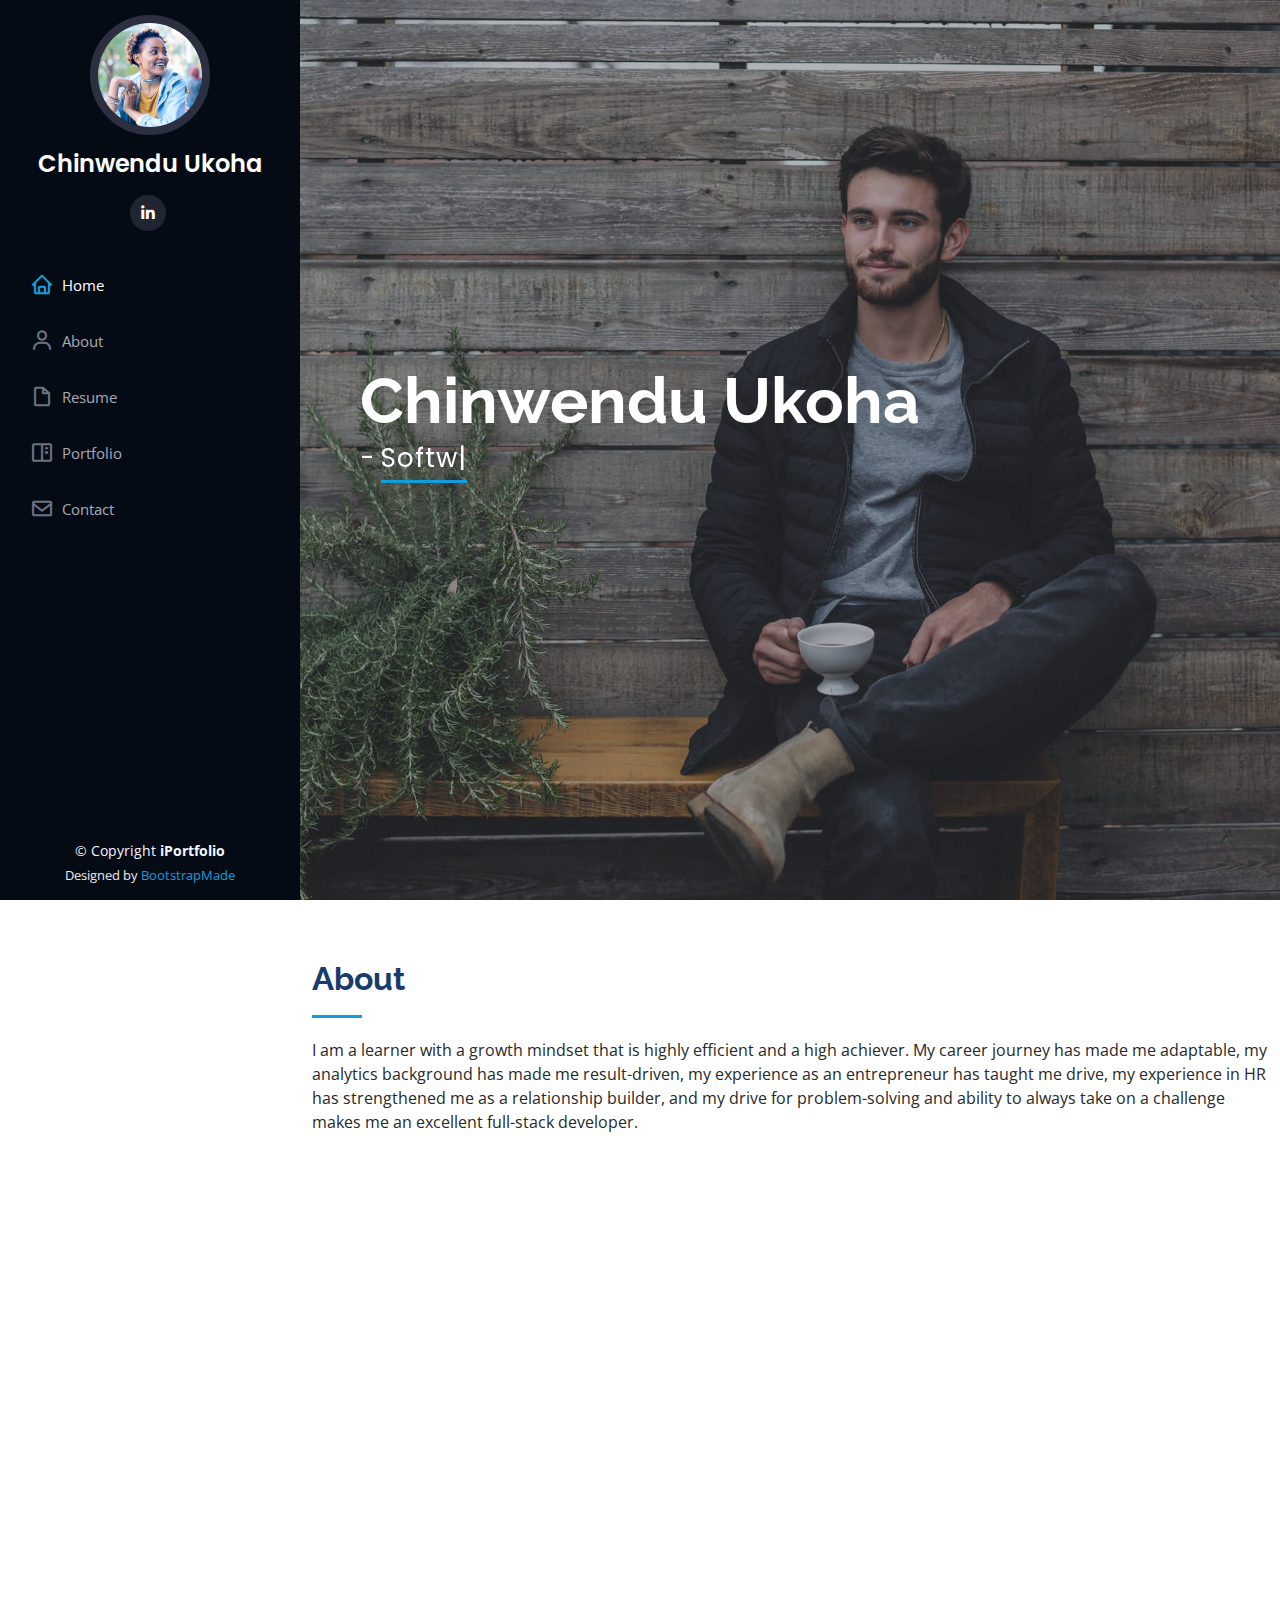
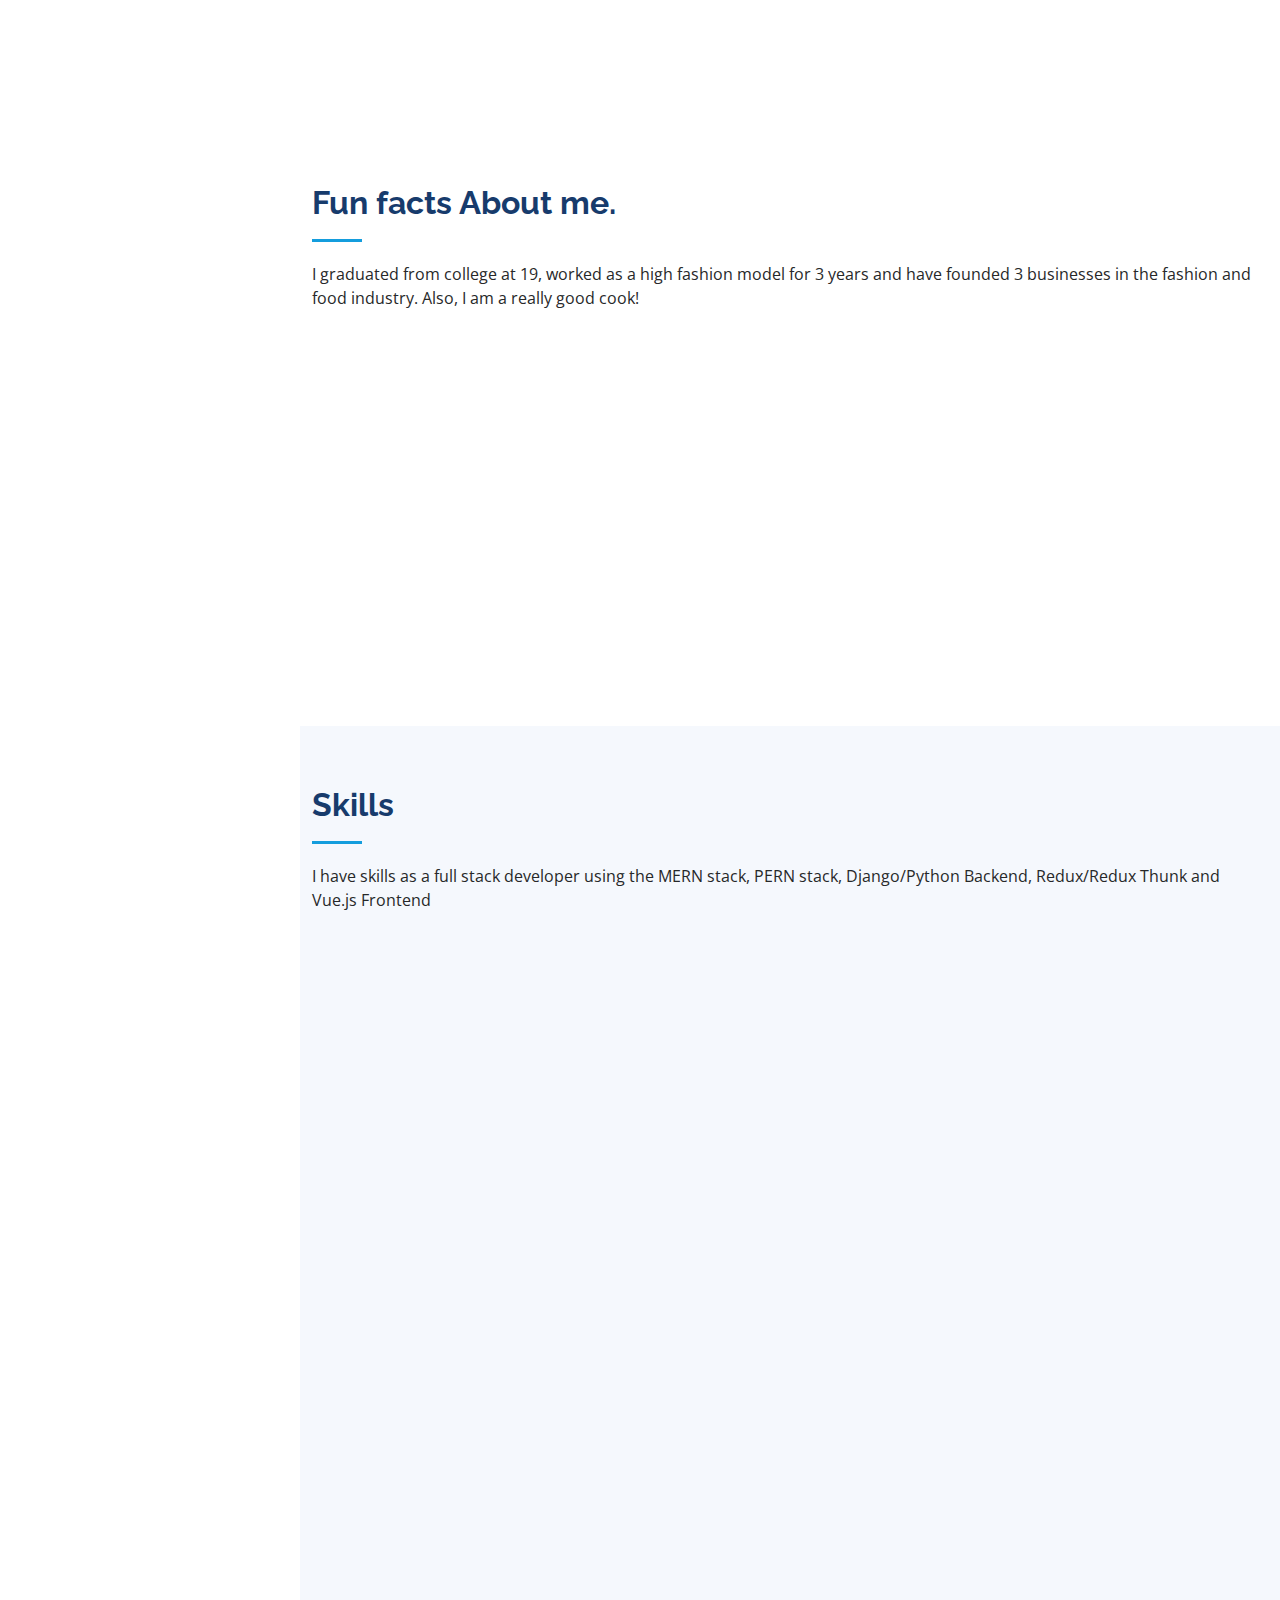
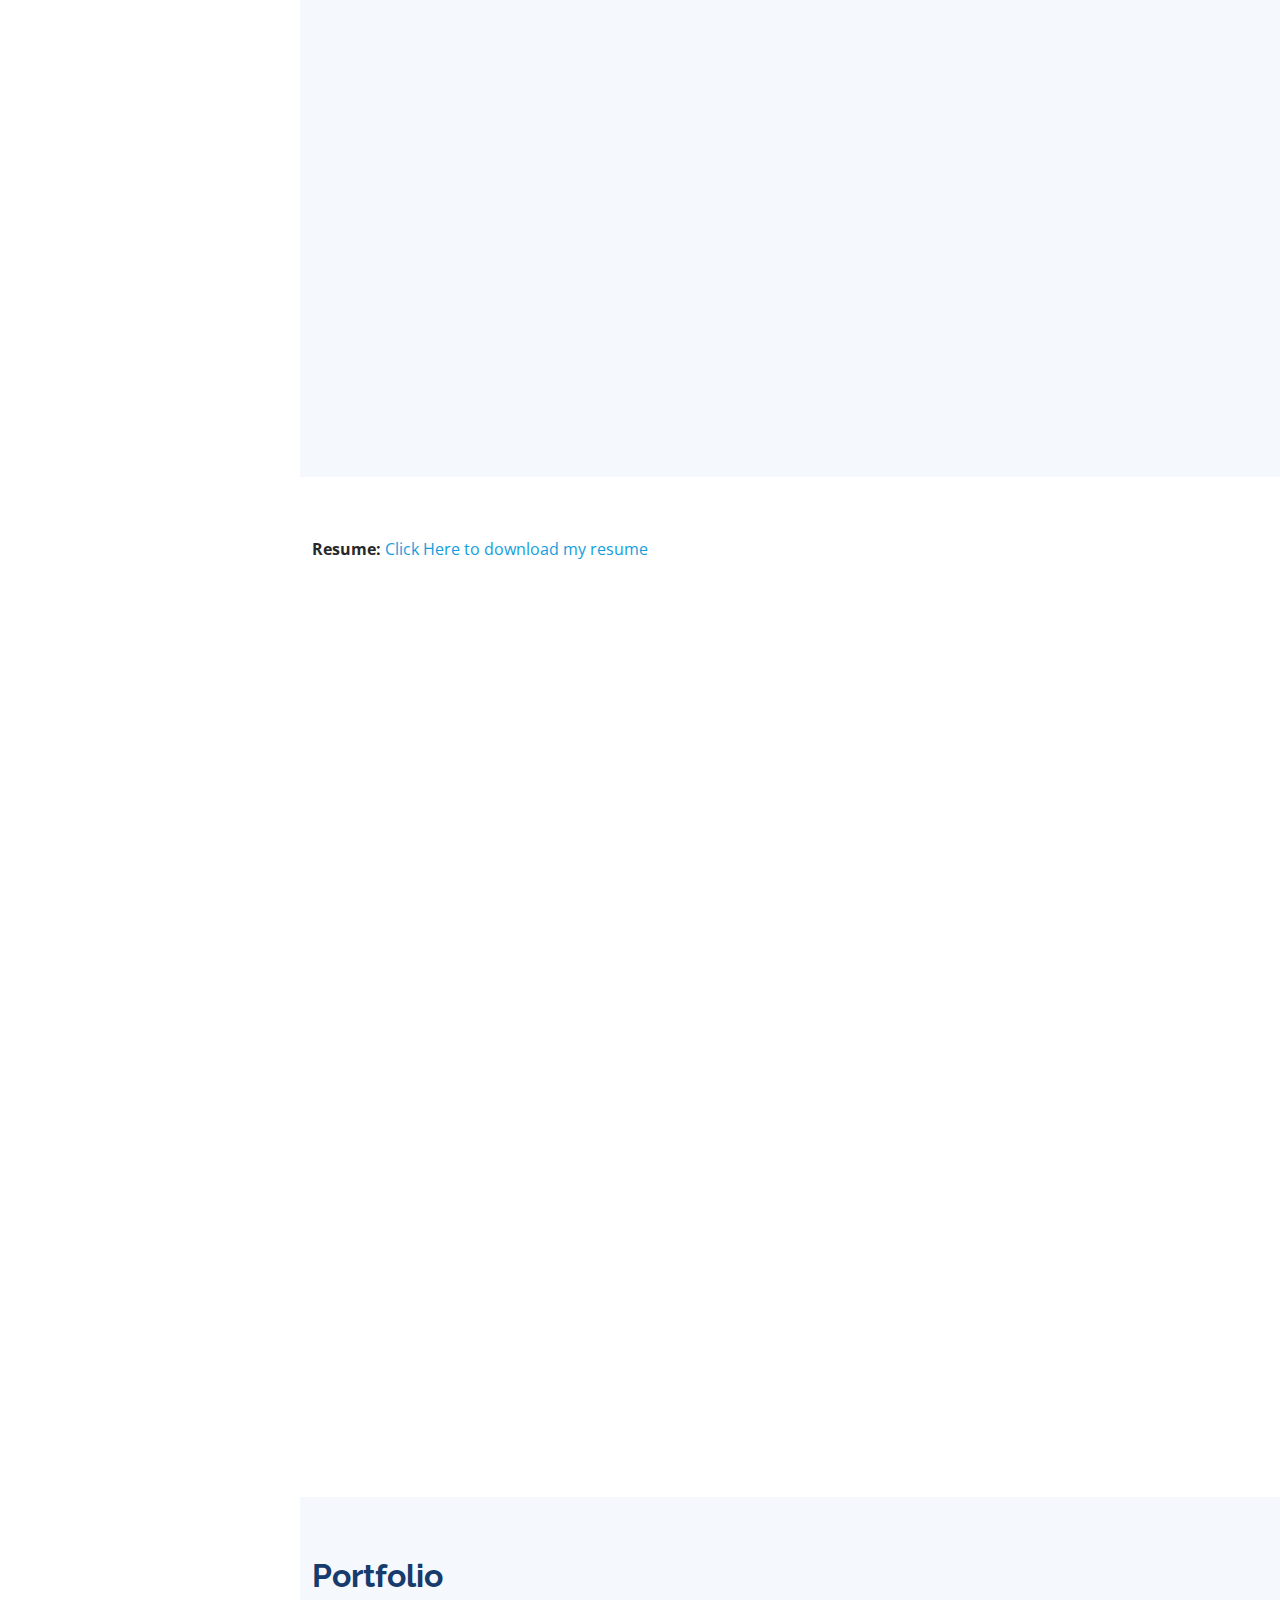
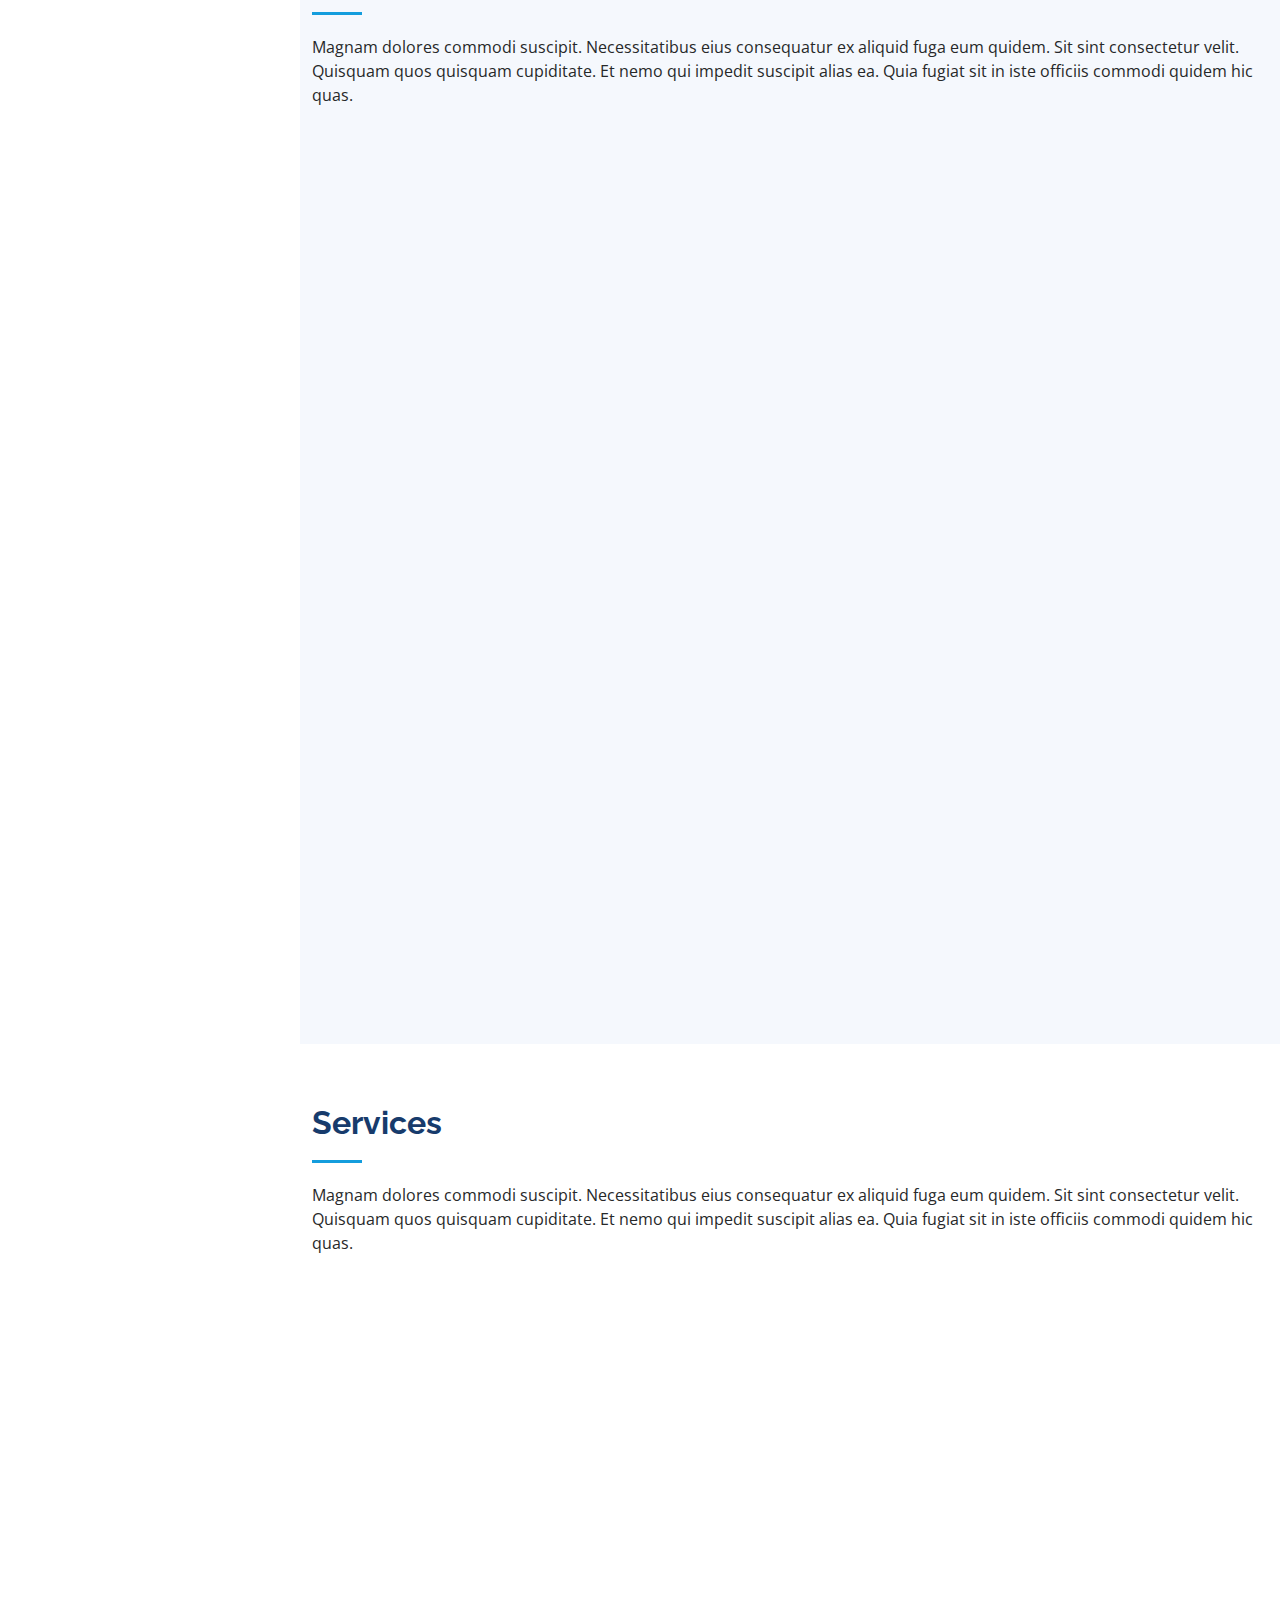
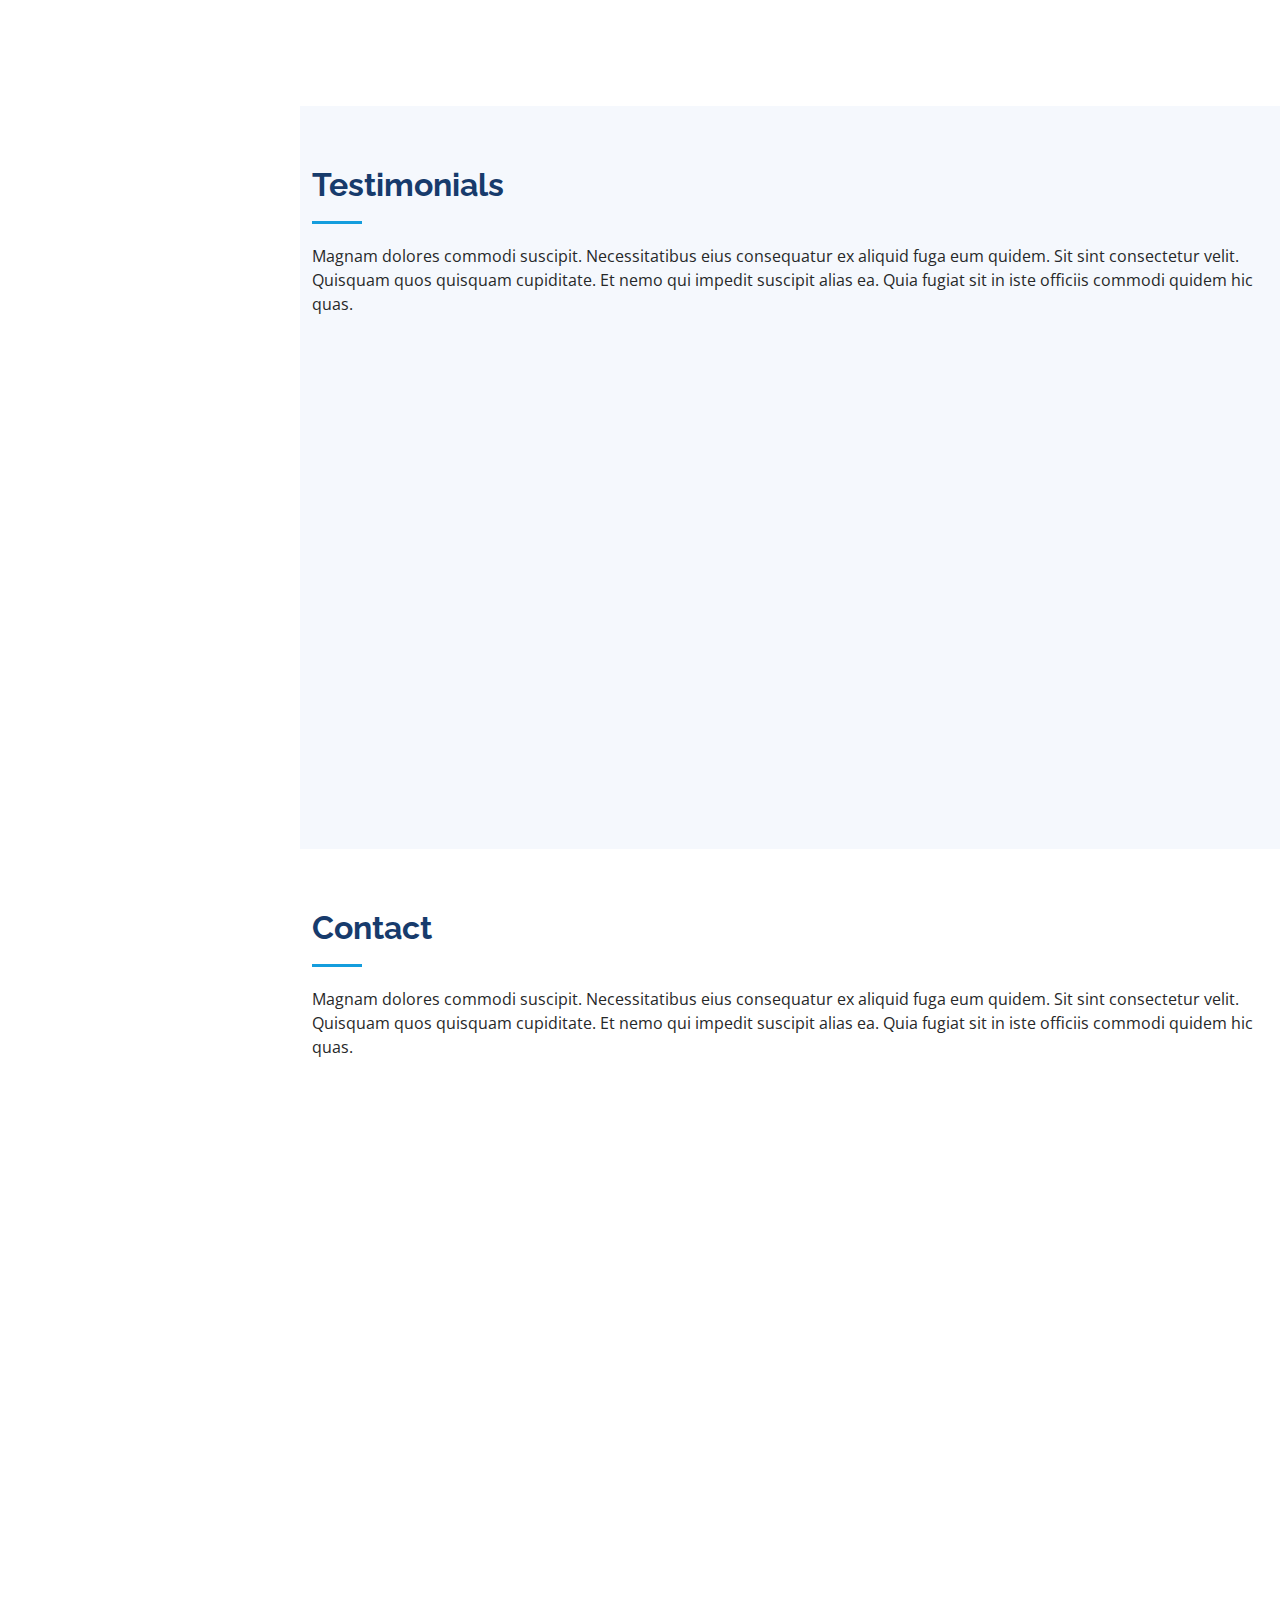
==== index.html @ b1e034ae "portfolio init" ====
<!DOCTYPE html>
<html lang="en">

<head>
  <meta charset="utf-8">
  <meta content="width=device-width, initial-scale=1.0" name="viewport">

  <title>Chinwendu Ukoha's Portfolio - Software Developer</title>
  <meta content="" name="description">
  <meta content="" name="keywords">

  <!-- Favicons -->
  <link href="assets/img/favicon.png" rel="icon">
  <link href="assets/img/apple-touch-icon.png" rel="apple-touch-icon">

  <!-- Google Fonts -->
  <link href="https://fonts.googleapis.com/css?family=Open+Sans:300,300i,400,400i,600,600i,700,700i|Raleway:300,300i,400,400i,500,500i,600,600i,700,700i|Poppins:300,300i,400,400i,500,500i,600,600i,700,700i" rel="stylesheet">

  <!-- Vendor CSS Files -->
  <link href="assets/vendor/aos/aos.css" rel="stylesheet">
  <link href="assets/vendor/bootstrap/css/bootstrap.min.css" rel="stylesheet">
  <link href="assets/vendor/bootstrap-icons/bootstrap-icons.css" rel="stylesheet">
  <link href="assets/vendor/boxicons/css/boxicons.min.css" rel="stylesheet">
  <link href="assets/vendor/glightbox/css/glightbox.min.css" rel="stylesheet">
  <link href="assets/vendor/swiper/swiper-bundle.min.css" rel="stylesheet">

  <!-- Template Main CSS File -->
  <link href="assets/css/style.css" rel="stylesheet">

  <!-- =======================================================
  * Template Name: iPortfolio - v3.7.0
  * Template URL: https://bootstrapmade.com/iportfolio-bootstrap-portfolio-websites-template/
  * Author: BootstrapMade.com
  * License: https://bootstrapmade.com/license/
  ======================================================== -->
</head>

<body>

  <!-- ======= Mobile nav toggle button ======= -->
  <i class="bi bi-list mobile-nav-toggle d-xl-none"></i>

  <!-- ======= Header ======= -->
  <header id="header">
    <div class="d-flex flex-column">

      <div class="profile">
        <img src="assets/img/profile-img.jpg" alt="" class="img-fluid rounded-circle">
        <h1 class="text-light"><a href="index.html">Chinwendu Ukoha</a></h1>
        <div class="social-links mt-3 text-center">
          <!-- <a href="#" class="twitter"><i class="bx bxl-twitter"></i></a> -->
          <!-- <a href="#" class="facebook"><i class="bx bxl-facebook"></i></a> -->
          <!-- <a href="#" class="instagram"><i class="bx bxl-instagram"></i></a> -->
          <!-- <a href="#" class="google-plus"><i class="bx bxl-skype"></i></a> -->
          <a href="https://www.linkedin.com/in/chinwenduukoha/" class="linkedin"><i class="bx bxl-linkedin"></i></a>
        </div>
      </div>

      <nav id="navbar" class="nav-menu navbar">
        <ul>
          <li><a href="#hero" class="nav-link scrollto active"><i class="bx bx-home"></i> <span>Home</span></a></li>
          <li><a href="#about" class="nav-link scrollto"><i class="bx bx-user"></i> <span>About</span></a></li>
          <li><a href="#resume" class="nav-link scrollto"><i class="bx bx-file-blank"></i> <span>Resume</span></a></li>
          <li><a href="#portfolio" class="nav-link scrollto"><i class="bx bx-book-content"></i> <span>Portfolio</span></a></li>
          <!-- <li><a href="#services" class="nav-link scrollto"><i class="bx bx-server"></i> <span>Services</span></a></li> -->
          <li><a href="#contact" class="nav-link scrollto"><i class="bx bx-envelope"></i> <span>Contact</span></a></li>
        </ul>
      </nav><!-- .nav-menu -->
    </div>
  </header><!-- End Header -->

  <!-- ======= Hero Section ======= -->
  <section id="hero" class="d-flex flex-column justify-content-center align-items-center">
    <div class="hero-container" data-aos="fade-in">
      <h1>Chinwendu Ukoha</h1>
      <p>- <span class="typed" data-typed-items="Software Developer, Entrepreneur, Generalist, Analyst, Learner, Futurist, Maximizer"></span></p>
    </div>
  </section><!-- End Hero -->

  <main id="main">

    <!-- ======= About Section ======= -->
    <section id="about" class="about">
      <div class="container">

        <div class="section-title">
          <h2>About</h2>
          <p>I am a learner with a growth mindset that is highly efficient and a high achiever. My career journey has made me adaptable, my analytics background has made me result-driven, my experience as an entrepreneur has taught me drive, my experience in HR has strengthened me as a relationship builder, and my drive for problem-solving and ability to always take on a challenge makes me an excellent full-stack developer.</p>
        </div>

        <div class="row">
          <div class="col-lg-4" data-aos="fade-right">
            <img src="assets/img/profile-img.jpg" class="img-fluid" alt="">
          </div>
          <div class="col-lg-8 pt-4 pt-lg-0 content" data-aos="fade-left">
            <h3>Full Stack Software Developer &amp; Data Storyteller.</h3>
            <p class="fst-italic">
              I have experience with Front end development (React, Redux, Vue.js and vanilla JS), Back end devlopment (Django, MongoDB-Express-Node.js, PostgreSQL-Express-Node.js), Auth(JWT, Simple JWT, Django Rest framework), and API's. My languages are JavaScript and Python, although Javascript is my preferred language.
            </p>
            <div class="row">
              <div class="col-lg-6">
                <ul>
                  <li><i class="bi bi-chevron-right"></i> <strong>LinkedIn:</strong> <span>www.linkedin.com/in/chinwenduukoha</span></li>
                  <li><i class="bi bi-chevron-right"></i> <strong>GitHub:</strong> <span>www.github.com/cchinw</span></li>
                  <li><i class="bi bi-chevron-right"></i> <strong>Mobile:</strong> <span>+732 799 5210</span></li>
                  <li><i class="bi bi-chevron-right"></i> <strong>Email:</strong> <span>chinwenduukoha@gmail.com</span></li>
                  <li><i class="bi bi-chevron-right"></i> <strong>City:</strong> <span>Seattle, WA</span></li>
                </ul>
              </div>
              <div class="col-lg-6">
                <ul>
                  <li><i class="bi bi-chevron-right"></i> <strong>Education:</strong> <span>Full Stack Software Engineering</span></li>
                  <li><i class="bi bi-chevron-right"></i> <strong>Education:</strong> <span>Masters in Industrial Relations and Human Resource Management; People Analytics</span></li>
                  <li><i class="bi bi-chevron-right"></i> <strong>Education:</strong> <span>BSc. Industrial Relations and Human Resource Management</span></li>
                </ul>
              </div>
            </div>
            <p>
              Please let me know if you’d be open to a conversation to discuss open developer positions at your company. I’d be more than happy to provide you with any additional information you might need. I look forward to hearing from you!
            </p>
          </div>
        </div>

      </div>
    </section><!-- End About Section -->

    <!-- ======= Facts Section ======= -->
    <section id="facts" class="facts">
      <div class="container">

        <div class="section-title">
          <h2>Fun facts About me.</h2>
          <p>I graduated from college at 19, worked as a high fashion model for 3 years and have founded 3 businesses in the fashion and food industry. Also, I am a really good cook!</p>
        </div>

        <div class="row no-gutters">

          <div class="col-lg-3 col-md-6 d-md-flex align-items-md-stretch" data-aos="fade-up" data-aos-delay="100">
            <div class="count-box">
              <i class="bi bi-journal-richtext"></i>
              <span data-purecounter-start="0" data-purecounter-end="7" data-purecounter-duration="1" class="purecounter"></span>
              <p><strong>Languages</strong> Coding Languages</p>
            </div>
          </div>

          <div class="col-lg-3 col-md-6 d-md-flex align-items-md-stretch" data-aos="fade-up" data-aos-delay="100">
            <div class="count-box">
              <i class="bi bi-journal-richtext"></i>
              <span data-purecounter-start="0" data-purecounter-end="4" data-purecounter-duration="1" class="purecounter"></span>
              <p><strong>Front End</strong> Front End Frameworks</p>
            </div>
          </div>

          <div class="col-lg-3 col-md-6 d-md-flex align-items-md-stretch" data-aos="fade-up" data-aos-delay="100">
            <div class="count-box">
              <i class="bi bi-journal-richtext"></i>
              <span data-purecounter-start="0" data-purecounter-end="7" data-purecounter-duration="1" class="purecounter"></span>
              <p><strong>Back-End</strong> Back End Frameworks</p>
            </div>
          </div>

          <div class="col-lg-3 col-md-6 d-md-flex align-items-md-stretch" data-aos="fade-up" data-aos-delay="300">
            <div class="count-box">
              <i class="bi bi-people"></i>
              <span data-purecounter-start="0" data-purecounter-end="4" data-purecounter-duration="1" class="purecounter"></span>
              <p><strong>Authentication</strong> Auth Frameworks</p>
            </div>
          </div>

          <div class="col-lg-3 col-md-6 d-md-flex align-items-md-stretch" data-aos="fade-up" data-aos-delay="300">
            <div class="count-box">
              <i class="bi bi-people"></i>
              <span data-purecounter-start="0" data-purecounter-end="5" data-purecounter-duration="1" class="purecounter"></span>
              <p><strong>Data Analytics</strong> Data Science Skills</p>
            </div>
          </div>

          <div class="col-lg-3 col-md-6 d-md-flex align-items-md-stretch" data-aos="fade-up">
            <div class="count-box">
              <i class="bi bi-emoji-smile"></i>
              <span data-purecounter-start="0" data-purecounter-end="18" data-purecounter-duration="1" class="purecounter"></span>
              <p><strong>Others</strong> Other Skills and Frameworks</p>
            </div>
          </div>

        </div>

      </div>
    </section>
    <!-- End Facts Section -->

    <!-- ======= Skills Section ======= -->
    <section id="skills" class="skills section-bg">
      <div class="container">

        <div class="section-title">
          <h2>Skills</h2>
          <p>I have skills as a full stack developer using the MERN stack, PERN stack, Django/Python Backend, Redux/Redux Thunk and Vue.js Frontend</p>
        </div>

        <div class="row skills-content">

          <div class="col-lg-6" data-aos="fade-up">

            <div class="progress">
              <span class="skill-title skill-title-lang">Coding Languages<i class="val"></i></span>
            </div>
          <div></div>

            <div class="progress">
              <span class="skill">HTML </span>
            </div>

            <div class="progress">
              <span class="skill">CSS </span>
            </div>

            <div class="progress">
              <span class="skill">JavaScript </span>
            </div>

          </div>

          <div class="col-lg-6" data-aos="fade-up" data-aos-delay="100">

            <div class="progress">
              <span class="skill">Python <i class="val"></i></span>
            </div>

            <div class="progress">
              <span class="skill">SQL </span>
            </div>

            <div class="progress">
              <span class="skill">JSON/BSON </span>
            </div>

            <div class="progress">
              <span class="skill-title skill-title-lang">Front End Frameworks<i class="val"></i></span>
            </div>
          <div></div>

            <div class="progress">
              <span class="skill">React </span>
            </div>

            <div class="progress">
              <span class="skill">Redux </span>
            </div>

            <div class="progress">
              <span class="skill">Vue.js </span>
            </div>

            <div class="progress">
              <span class="skill">Vanilla.js </span>
            </div>

            <div class="progress">
              <span class="skill-title skill-title-lang">Back End Frameworks<i class="val"></i></span>
            </div>
          <div></div>

            <div class="progress">
              <span class="skill">MongoDB </span>
            </div>

            <div class="progress">
              <span class="skill">Express </span>
            </div>

            <div class="progress">
              <span class="skill">Node.js </span>
            </div>

            <div class="progress">
              <span class="skill">PostgreSQL </span>

            </div>

            <div class="progress">
              <span class="skill">Django </span>
            </div>

            <div class="progress">
              <span class="skill">Sequelize </span>
            </div>

            <div class="progress">
              <span class="skill-title skill-title-lang">Auth Frameworks<i class="val"></i></span>
            </div>
          <div></div>

            <div class="progress">
              <span class="skill">JSON Web Token(JWT) </span>
            </div>

            <div class="progress">
              <span class="skill">Simple JWT </span>
            </div>

            <div class="progress">
              <span class="skill">OAuth </span>
            </div>

            <div class="progress">
              <span class="skill">Django Rest Framework </span>
            </div>

            <div class="progress">
              <span class="skill-title skill-title-lang">Data Analytics<i class="val"></i></span>
            </div>
          <div></div>

            <div class="progress">
              <span class="skill">Tableau </span>
            </div>

            <div class="progress">
              <span class="skill">Salesfforce HRIS </span>
            </div>

            <div class="progress">
              <span class="skill">Excel </span>
            </div>

            <div class="progress">
              <span class="skill">SPSS </span>
            </div>

            <div></div>
            <div class="progress">
              <span class="skill-title skill-title-lang">Others<i class="val"></i></span>
            </div>
          <div></div>

            <div class="progress">
              <span class="skill">Restful Routing </span>
            </div>

            <div class="progress">
              <span class="skill">API </span>
            </div>

            <div class="progress">
              <span class="skill">React Router </span>
            </div>

            <div class="progress">
              <span class="skill">DOM </span>
            </div>

            <div class="progress">
              <span class="skill">Mongoose </span>
            </div>

            <div class="progress">
              <span class="skill">React Hooks </span>
            </div>

            <div class="progress">
              <span class="skill">Redux Thunk </span>
            </div>

            <div class="progress">
              <span class="skill">Unified Modelig Language(UML) </span>
            </div>

            <div class="progress">
              <span class="skill">GitHub </span>
            </div>

            <div class="progress">
              <span class="skill">Middleware </span>
            </div>

            <div class="progress">
              <span class="skill">Heroku </span>
            </div>

            <div class="progress">
              <span class="skill">Surge </span>
            </div>

            <div class="progress">
              <span class="skill">Microsoft Visual Studio Code </span>
            </div>

            <div class="progress">
              <span class="skill">ERD </span>
            </div>

            <div class="progress">
              <span class="skill">Insomnia </span>
            </div>

            <div class="progress">
              <span class="skill">Django Views </span>
            </div>

            <div class="progress">
              <span class="skill">Django Rest API </span>
            </div>

          </div>

        </div>

      </div>
    </section><!-- End Skills Section -->

    <!-- ======= Resume Section ======= -->
    <section id="resume" class="resume">
      <div class="container">

        <div class="section-title">
          <strong>Resume:</strong>
          <span>
            <a href="https://docs.google.com/document/d/1EV4qExSY0qvkovnBNL8G-aCQmyy6Cs7jchaZNFG_U9A/edit?usp=sharing" target="blank">Click Here to download my resume</a>
          </span>
        </div>

        <div class="row">
          <div class="col-lg-6" data-aos="fade-up">
            <h3 class="resume-title">Sumary</h3>
            <div class="resume-item pb-0">
              <h4>Chinwendu Ukoha</h4>
              <p><em>Full stack wed developer with e</em></p>
              <ul>
                <li>Lynnwood, WA</li>
                <li>(732) 799-5210</li>
                <li>chinwenduukoha@gmail.com</li>
              </ul>
            </div>

            <h3 class="resume-title">Education</h3>
            <div class="resume-item">
              <h4>Master of Fine Arts &amp; Graphic Design</h4>
              <h5>2015 - 2016</h5>
              <p><em>Rochester Institute of Technology, Rochester, NY</em></p>
              <p>Qui deserunt veniam. Et sed aliquam labore tempore sed quisquam iusto autem sit. Ea vero voluptatum qui ut dignissimos deleniti nerada porti sand markend</p>
            </div>
            <div class="resume-item">
              <h4>Bachelor of Fine Arts &amp; Graphic Design</h4>
              <h5>2010 - 2014</h5>
              <p><em>Rochester Institute of Technology, Rochester, NY</em></p>
              <p>Quia nobis sequi est occaecati aut. Repudiandae et iusto quae reiciendis et quis Eius vel ratione eius unde vitae rerum voluptates asperiores voluptatem Earum molestiae consequatur neque etlon sader mart dila</p>
            </div>
          </div>
          <div class="col-lg-6" data-aos="fade-up" data-aos-delay="100">
            <h3 class="resume-title">Professional Experience</h3>
            <div class="resume-item">
              <h4>Senior graphic design specialist</h4>
              <h5>2019 - Present</h5>
              <p><em>Experion, New York, NY </em></p>
              <ul>
                <li>Lead in the design, development, and implementation of the graphic, layout, and production communication materials</li>
                <li>Delegate tasks to the 7 members of the design team and provide counsel on all aspects of the project. </li>
                <li>Supervise the assessment of all graphic materials in order to ensure quality and accuracy of the design</li>
                <li>Oversee the efficient use of production project budgets ranging from $2,000 - $25,000</li>
              </ul>
            </div>
            <div class="resume-item">
              <h4>Graphic design specialist</h4>
              <h5>2017 - 2018</h5>
              <p><em>Stepping Stone Advertising, New York, NY</em></p>
              <ul>
                <li>Developed numerous marketing programs (logos, brochures,infographics, presentations, and advertisements).</li>
                <li>Managed up to 5 projects or tasks at a given time while under pressure</li>
                <li>Recommended and consulted with clients on the most appropriate graphic design</li>
                <li>Created 4+ design presentations and proposals a month for clients and account managers</li>
              </ul>
            </div>
          </div>
        </div>

      </div>
    </section><!-- End Resume Section -->

    <!-- ======= Portfolio Section ======= -->
    <section id="portfolio" class="portfolio section-bg">
      <div class="container">

        <div class="section-title">
          <h2>Portfolio</h2>
          <p>Magnam dolores commodi suscipit. Necessitatibus eius consequatur ex aliquid fuga eum quidem. Sit sint consectetur velit. Quisquam quos quisquam cupiditate. Et nemo qui impedit suscipit alias ea. Quia fugiat sit in iste officiis commodi quidem hic quas.</p>
        </div>

        <div class="row" data-aos="fade-up">
          <div class="col-lg-12 d-flex justify-content-center">
            <ul id="portfolio-flters">
              <li data-filter="*" class="filter-active">All</li>
              <li data-filter=".filter-app">App</li>
              <li data-filter=".filter-card">Card</li>
              <li data-filter=".filter-web">Web</li>
            </ul>
          </div>
        </div>

        <div class="row portfolio-container" data-aos="fade-up" data-aos-delay="100">

          <div class="col-lg-4 col-md-6 portfolio-item filter-app">
            <div class="portfolio-wrap">
              <img src="assets/img/portfolio/portfolio-1.jpg" class="img-fluid" alt="">
              <div class="portfolio-links">
                <a href="assets/img/portfolio/portfolio-1.jpg" data-gallery="portfolioGallery" class="portfolio-lightbox" title="App 1"><i class="bx bx-plus"></i></a>
                <a href="portfolio-details.html" title="More Details"><i class="bx bx-link"></i></a>
              </div>
            </div>
          </div>

          <div class="col-lg-4 col-md-6 portfolio-item filter-web">
            <div class="portfolio-wrap">
              <img src="assets/img/portfolio/portfolio-2.jpg" class="img-fluid" alt="">
              <div class="portfolio-links">
                <a href="assets/img/portfolio/portfolio-2.jpg" data-gallery="portfolioGallery" class="portfolio-lightbox" title="Web 3"><i class="bx bx-plus"></i></a>
                <a href="portfolio-details.html" title="More Details"><i class="bx bx-link"></i></a>
              </div>
            </div>
          </div>

          <div class="col-lg-4 col-md-6 portfolio-item filter-app">
            <div class="portfolio-wrap">
              <img src="assets/img/portfolio/portfolio-3.jpg" class="img-fluid" alt="">
              <div class="portfolio-links">
                <a href="assets/img/portfolio/portfolio-3.jpg" data-gallery="portfolioGallery" class="portfolio-lightbox" title="App 2"><i class="bx bx-plus"></i></a>
                <a href="portfolio-details.html" title="More Details"><i class="bx bx-link"></i></a>
              </div>
            </div>
          </div>

          <div class="col-lg-4 col-md-6 portfolio-item filter-card">
            <div class="portfolio-wrap">
              <img src="assets/img/portfolio/portfolio-4.jpg" class="img-fluid" alt="">
              <div class="portfolio-links">
                <a href="assets/img/portfolio/portfolio-4.jpg" data-gallery="portfolioGallery" class="portfolio-lightbox" title="Card 2"><i class="bx bx-plus"></i></a>
                <a href="portfolio-details.html" title="More Details"><i class="bx bx-link"></i></a>
              </div>
            </div>
          </div>

          <div class="col-lg-4 col-md-6 portfolio-item filter-web">
            <div class="portfolio-wrap">
              <img src="assets/img/portfolio/portfolio-5.jpg" class="img-fluid" alt="">
              <div class="portfolio-links">
                <a href="assets/img/portfolio/portfolio-5.jpg" data-gallery="portfolioGallery" class="portfolio-lightbox" title="Web 2"><i class="bx bx-plus"></i></a>
                <a href="portfolio-details.html" title="More Details"><i class="bx bx-link"></i></a>
              </div>
            </div>
          </div>

          <div class="col-lg-4 col-md-6 portfolio-item filter-app">
            <div class="portfolio-wrap">
              <img src="assets/img/portfolio/portfolio-6.jpg" class="img-fluid" alt="">
              <div class="portfolio-links">
                <a href="assets/img/portfolio/portfolio-6.jpg" data-gallery="portfolioGallery" class="portfolio-lightbox" title="App 3"><i class="bx bx-plus"></i></a>
                <a href="portfolio-details.html" title="More Details"><i class="bx bx-link"></i></a>
              </div>
            </div>
          </div>

          <div class="col-lg-4 col-md-6 portfolio-item filter-card">
            <div class="portfolio-wrap">
              <img src="assets/img/portfolio/portfolio-7.jpg" class="img-fluid" alt="">
              <div class="portfolio-links">
                <a href="assets/img/portfolio/portfolio-7.jpg" data-gallery="portfolioGallery" class="portfolio-lightbox" title="Card 1"><i class="bx bx-plus"></i></a>
                <a href="portfolio-details.html" title="More Details"><i class="bx bx-link"></i></a>
              </div>
            </div>
          </div>

          <div class="col-lg-4 col-md-6 portfolio-item filter-card">
            <div class="portfolio-wrap">
              <img src="assets/img/portfolio/portfolio-8.jpg" class="img-fluid" alt="">
              <div class="portfolio-links">
                <a href="assets/img/portfolio/portfolio-8.jpg" data-gallery="portfolioGallery" class="portfolio-lightbox" title="Card 3"><i class="bx bx-plus"></i></a>
                <a href="portfolio-details.html" title="More Details"><i class="bx bx-link"></i></a>
              </div>
            </div>
          </div>

          <div class="col-lg-4 col-md-6 portfolio-item filter-web">
            <div class="portfolio-wrap">
              <img src="assets/img/portfolio/portfolio-9.jpg" class="img-fluid" alt="">
              <div class="portfolio-links">
                <a href="assets/img/portfolio/portfolio-9.jpg" data-gallery="portfolioGallery" class="portfolio-lightbox" title="Web 3"><i class="bx bx-plus"></i></a>
                <a href="portfolio-details.html" title="More Details"><i class="bx bx-link"></i></a>
              </div>
            </div>
          </div>

        </div>

      </div>
    </section><!-- End Portfolio Section -->

    <!-- ======= Services Section ======= -->
    <section id="services" class="services">
      <div class="container">

        <div class="section-title">
          <h2>Services</h2>
          <p>Magnam dolores commodi suscipit. Necessitatibus eius consequatur ex aliquid fuga eum quidem. Sit sint consectetur velit. Quisquam quos quisquam cupiditate. Et nemo qui impedit suscipit alias ea. Quia fugiat sit in iste officiis commodi quidem hic quas.</p>
        </div>

        <div class="row">
          <div class="col-lg-4 col-md-6 icon-box" data-aos="fade-up">
            <div class="icon"><i class="bi bi-briefcase"></i></div>
            <h4 class="title"><a href="">Lorem Ipsum</a></h4>
            <p class="description">Voluptatum deleniti atque corrupti quos dolores et quas molestias excepturi sint occaecati cupiditate non provident</p>
          </div>
          <div class="col-lg-4 col-md-6 icon-box" data-aos="fade-up" data-aos-delay="100">
            <div class="icon"><i class="bi bi-card-checklist"></i></div>
            <h4 class="title"><a href="">Dolor Sitema</a></h4>
            <p class="description">Minim veniam, quis nostrud exercitation ullamco laboris nisi ut aliquip ex ea commodo consequat tarad limino ata</p>
          </div>
          <div class="col-lg-4 col-md-6 icon-box" data-aos="fade-up" data-aos-delay="200">
            <div class="icon"><i class="bi bi-bar-chart"></i></div>
            <h4 class="title"><a href="">Sed ut perspiciatis</a></h4>
            <p class="description">Duis aute irure dolor in reprehenderit in voluptate velit esse cillum dolore eu fugiat nulla pariatur</p>
          </div>
          <div class="col-lg-4 col-md-6 icon-box" data-aos="fade-up" data-aos-delay="300">
            <div class="icon"><i class="bi bi-binoculars"></i></div>
            <h4 class="title"><a href="">Magni Dolores</a></h4>
            <p class="description">Excepteur sint occaecat cupidatat non proident, sunt in culpa qui officia deserunt mollit anim id est laborum</p>
          </div>
          <div class="col-lg-4 col-md-6 icon-box" data-aos="fade-up" data-aos-delay="400">
            <div class="icon"><i class="bi bi-brightness-high"></i></div>
            <h4 class="title"><a href="">Nemo Enim</a></h4>
            <p class="description">At vero eos et accusamus et iusto odio dignissimos ducimus qui blanditiis praesentium voluptatum deleniti atque</p>
          </div>
          <div class="col-lg-4 col-md-6 icon-box" data-aos="fade-up" data-aos-delay="500">
            <div class="icon"><i class="bi bi-calendar4-week"></i></div>
            <h4 class="title"><a href="">Eiusmod Tempor</a></h4>
            <p class="description">Et harum quidem rerum facilis est et expedita distinctio. Nam libero tempore, cum soluta nobis est eligendi</p>
          </div>
        </div>

      </div>
    </section><!-- End Services Section -->

    <!-- ======= Testimonials Section ======= -->
    <section id="testimonials" class="testimonials section-bg">
      <div class="container">

        <div class="section-title">
          <h2>Testimonials</h2>
          <p>Magnam dolores commodi suscipit. Necessitatibus eius consequatur ex aliquid fuga eum quidem. Sit sint consectetur velit. Quisquam quos quisquam cupiditate. Et nemo qui impedit suscipit alias ea. Quia fugiat sit in iste officiis commodi quidem hic quas.</p>
        </div>

        <div class="testimonials-slider swiper" data-aos="fade-up" data-aos-delay="100">
          <div class="swiper-wrapper">

            <div class="swiper-slide">
              <div class="testimonial-item" data-aos="fade-up">
                <p>
                  <i class="bx bxs-quote-alt-left quote-icon-left"></i>
                  Proin iaculis purus consequat sem cure digni ssim donec porttitora entum suscipit rhoncus. Accusantium quam, ultricies eget id, aliquam eget nibh et. Maecen aliquam, risus at semper.
                  <i class="bx bxs-quote-alt-right quote-icon-right"></i>
                </p>
                <img src="assets/img/testimonials/testimonials-1.jpg" class="testimonial-img" alt="">
                <h3>Saul Goodman</h3>
                <h4>Ceo &amp; Founder</h4>
              </div>
            </div><!-- End testimonial item -->

            <div class="swiper-slide">
              <div class="testimonial-item" data-aos="fade-up" data-aos-delay="100">
                <p>
                  <i class="bx bxs-quote-alt-left quote-icon-left"></i>
                  Export tempor illum tamen malis malis eram quae irure esse labore quem cillum quid cillum eram malis quorum velit fore eram velit sunt aliqua noster fugiat irure amet legam anim culpa.
                  <i class="bx bxs-quote-alt-right quote-icon-right"></i>
                </p>
                <img src="assets/img/testimonials/testimonials-2.jpg" class="testimonial-img" alt="">
                <h3>Sara Wilsson</h3>
                <h4>Designer</h4>
              </div>
            </div><!-- End testimonial item -->

            <div class="swiper-slide">
              <div class="testimonial-item" data-aos="fade-up" data-aos-delay="200">
                <p>
                  <i class="bx bxs-quote-alt-left quote-icon-left"></i>
                  Enim nisi quem export duis labore cillum quae magna enim sint quorum nulla quem veniam duis minim tempor labore quem eram duis noster aute amet eram fore quis sint minim.
                  <i class="bx bxs-quote-alt-right quote-icon-right"></i>
                </p>
                <img src="assets/img/testimonials/testimonials-3.jpg" class="testimonial-img" alt="">
                <h3>Jena Karlis</h3>
                <h4>Store Owner</h4>
              </div>
            </div><!-- End testimonial item -->

            <div class="swiper-slide">
              <div class="testimonial-item" data-aos="fade-up" data-aos-delay="300">
                <p>
                  <i class="bx bxs-quote-alt-left quote-icon-left"></i>
                  Fugiat enim eram quae cillum dolore dolor amet nulla culpa multos export minim fugiat minim velit minim dolor enim duis veniam ipsum anim magna sunt elit fore quem dolore labore illum veniam.
                  <i class="bx bxs-quote-alt-right quote-icon-right"></i>
                </p>
                <img src="assets/img/testimonials/testimonials-4.jpg" class="testimonial-img" alt="">
                <h3>Matt Brandon</h3>
                <h4>Freelancer</h4>
              </div>
            </div><!-- End testimonial item -->

            <div class="swiper-slide">
              <div class="testimonial-item" data-aos="fade-up" data-aos-delay="400">
                <p>
                  <i class="bx bxs-quote-alt-left quote-icon-left"></i>
                  Quis quorum aliqua sint quem legam fore sunt eram irure aliqua veniam tempor noster veniam enim culpa labore duis sunt culpa nulla illum cillum fugiat legam esse veniam culpa fore nisi cillum quid.
                  <i class="bx bxs-quote-alt-right quote-icon-right"></i>
                </p>
                <img src="assets/img/testimonials/testimonials-5.jpg" class="testimonial-img" alt="">
                <h3>John Larson</h3>
                <h4>Entrepreneur</h4>
              </div>
            </div><!-- End testimonial item -->

          </div>
          <div class="swiper-pagination"></div>
        </div>

      </div>
    </section><!-- End Testimonials Section -->

    <!-- ======= Contact Section ======= -->
    <section id="contact" class="contact">
      <div class="container">

        <div class="section-title">
          <h2>Contact</h2>
          <p>Magnam dolores commodi suscipit. Necessitatibus eius consequatur ex aliquid fuga eum quidem. Sit sint consectetur velit. Quisquam quos quisquam cupiditate. Et nemo qui impedit suscipit alias ea. Quia fugiat sit in iste officiis commodi quidem hic quas.</p>
        </div>

        <div class="row" data-aos="fade-in">

          <div class="col-lg-5 d-flex align-items-stretch">
            <div class="info">
              <div class="address">
                <i class="bi bi-geo-alt"></i>
                <h4>Location:</h4>
                <p>A108 Adam Street, New York, NY 535022</p>
              </div>

              <div class="email">
                <i class="bi bi-envelope"></i>
                <h4>Email:</h4>
                <p>info@example.com</p>
              </div>

              <div class="phone">
                <i class="bi bi-phone"></i>
                <h4>Call:</h4>
                <p>+1 5589 55488 55s</p>
              </div>

              <iframe src="https://www.google.com/maps/embed?pb=!1m14!1m8!1m3!1d12097.433213460943!2d-74.0062269!3d40.7101282!3m2!1i1024!2i768!4f13.1!3m3!1m2!1s0x0%3A0xb89d1fe6bc499443!2sDowntown+Conference+Center!5e0!3m2!1smk!2sbg!4v1539943755621" frameborder="0" style="border:0; width: 100%; height: 290px;" allowfullscreen></iframe>
            </div>

          </div>

          <div class="col-lg-7 mt-5 mt-lg-0 d-flex align-items-stretch">
            <form action="forms/contact.php" method="post" role="form" class="php-email-form">
              <div class="row">
                <div class="form-group col-md-6">
                  <label for="name">Your Name</label>
                  <input type="text" name="name" class="form-control" id="name" required>
                </div>
                <div class="form-group col-md-6">
                  <label for="name">Your Email</label>
                  <input type="email" class="form-control" name="email" id="email" required>
                </div>
              </div>
              <div class="form-group">
                <label for="name">Subject</label>
                <input type="text" class="form-control" name="subject" id="subject" required>
              </div>
              <div class="form-group">
                <label for="name">Message</label>
                <textarea class="form-control" name="message" rows="10" required></textarea>
              </div>
              <div class="my-3">
                <div class="loading">Loading</div>
                <div class="error-message"></div>
                <div class="sent-message">Your message has been sent. Thank you!</div>
              </div>
              <div class="text-center"><button type="submit">Send Message</button></div>
            </form>
          </div>

        </div>

      </div>
    </section><!-- End Contact Section -->

  </main><!-- End #main -->

  <!-- ======= Footer ======= -->
  <footer id="footer">
    <div class="container">
      <div class="copyright">
        &copy; Copyright <strong><span>iPortfolio</span></strong>
      </div>
      <div class="credits">
        <!-- All the links in the footer should remain intact. -->
        <!-- You can delete the links only if you purchased the pro version. -->
        <!-- Licensing information: https://bootstrapmade.com/license/ -->
        <!-- Purchase the pro version with working PHP/AJAX contact form: https://bootstrapmade.com/iportfolio-bootstrap-portfolio-websites-template/ -->
        Designed by <a href="https://bootstrapmade.com/">BootstrapMade</a>
      </div>
    </div>
  </footer><!-- End  Footer -->

  <a href="#" class="back-to-top d-flex align-items-center justify-content-center"><i class="bi bi-arrow-up-short"></i></a>

  <!-- Vendor JS Files -->
  <script src="assets/vendor/purecounter/purecounter.js"></script>
  <script src="assets/vendor/aos/aos.js"></script>
  <script src="assets/vendor/bootstrap/js/bootstrap.bundle.min.js"></script>
  <script src="assets/vendor/glightbox/js/glightbox.min.js"></script>
  <script src="assets/vendor/isotope-layout/isotope.pkgd.min.js"></script>
  <script src="assets/vendor/swiper/swiper-bundle.min.js"></script>
  <script src="assets/vendor/typed.js/typed.min.js"></script>
  <script src="assets/vendor/waypoints/noframework.waypoints.js"></script>
  <script src="assets/vendor/php-email-form/validate.js"></script>

  <!-- Template Main JS File -->
  <script src="assets/js/main.js"></script>

</body>

</html>
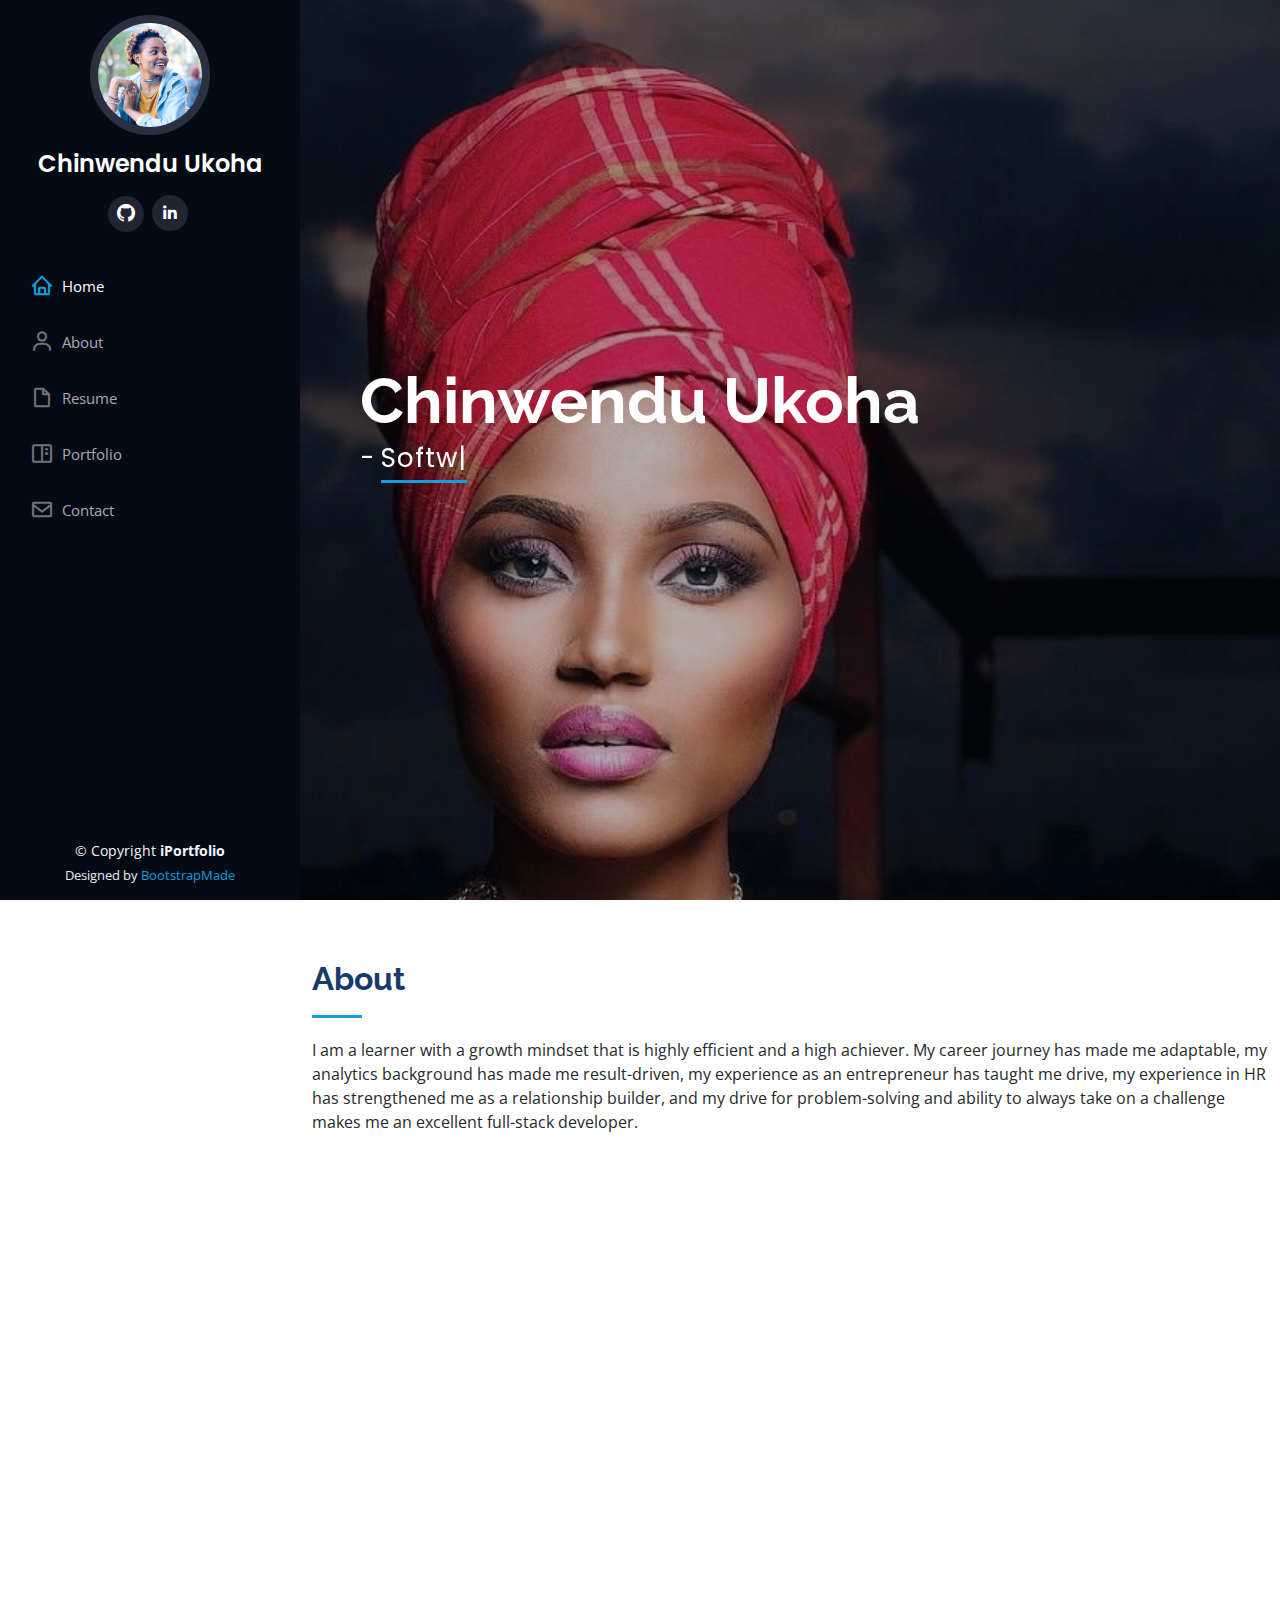
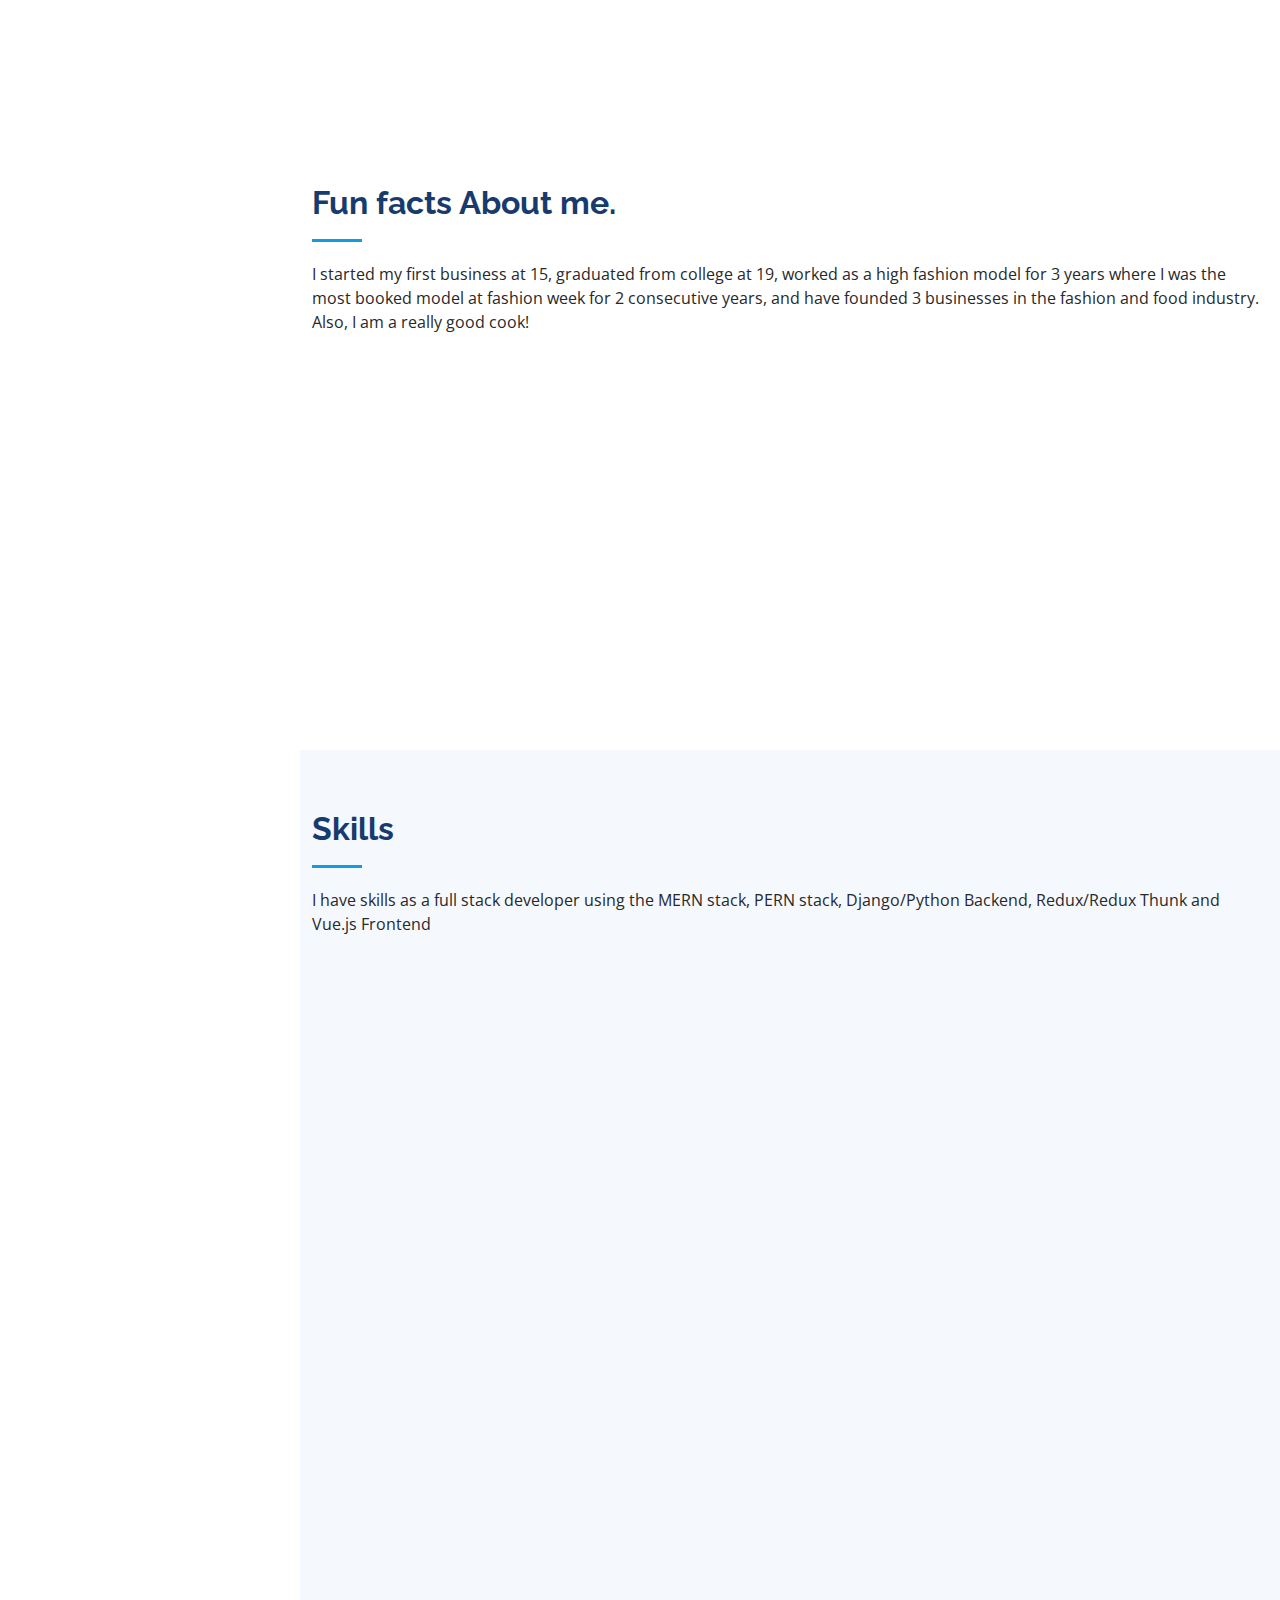
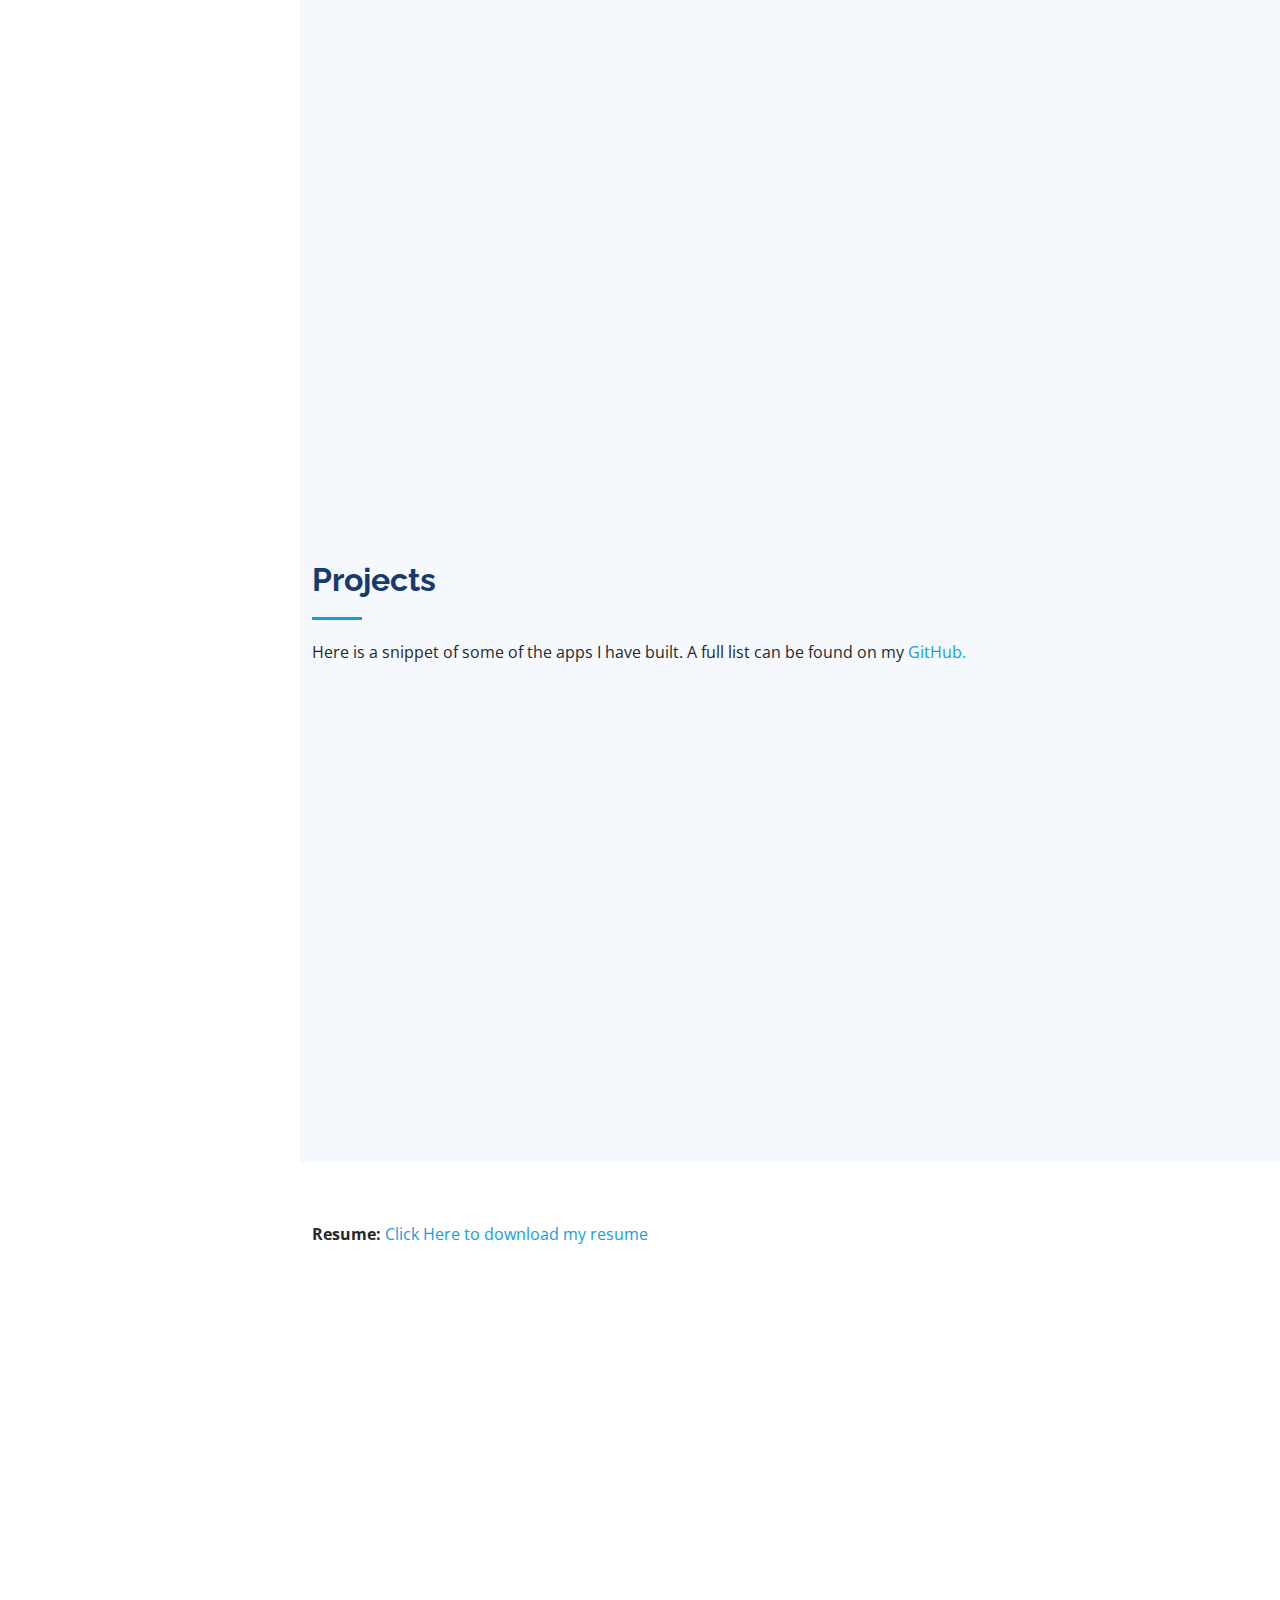
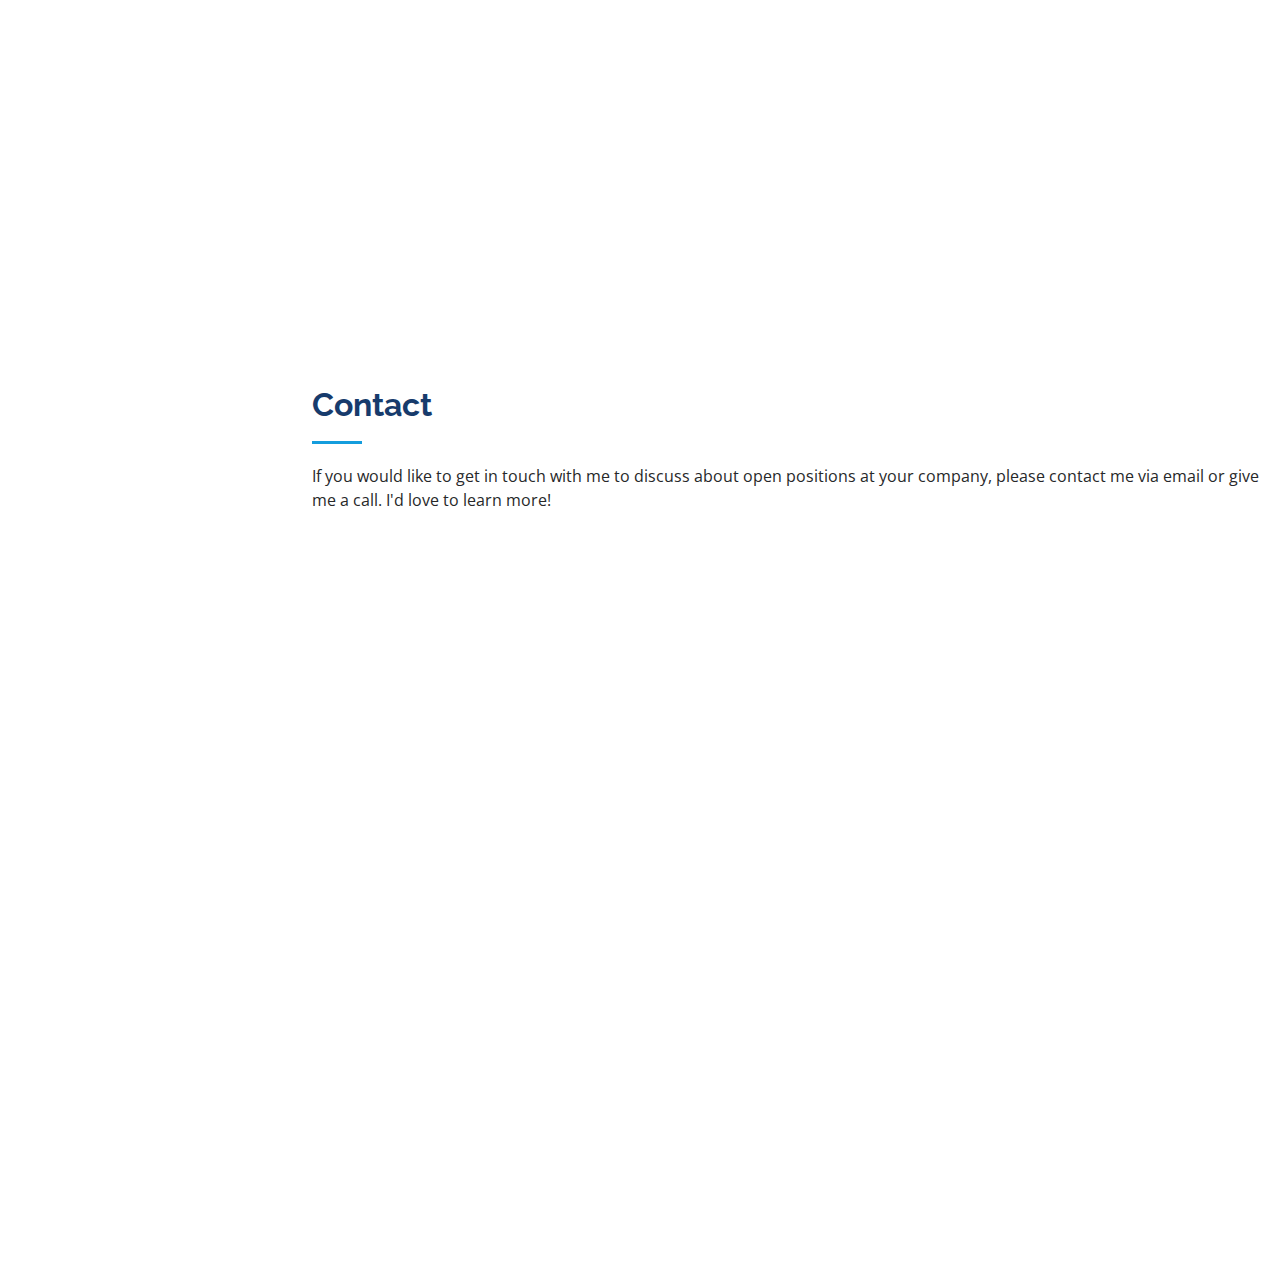
==== commit de525d74: "done with draft 1" ====
--- a/index.html
+++ b/index.html
@@ -52,6 +52,7 @@
           <!-- <a href="#" class="facebook"><i class="bx bxl-facebook"></i></a> -->
           <!-- <a href="#" class="instagram"><i class="bx bxl-instagram"></i></a> -->
           <!-- <a href="#" class="google-plus"><i class="bx bxl-skype"></i></a> -->
+          <a href="https://github.com/cchinw" class="google-plus"><i class="bi bi-github"></i></a>
           <a href="https://www.linkedin.com/in/chinwenduukoha/" class="linkedin"><i class="bx bxl-linkedin"></i></a>
         </div>
       </div>
@@ -120,7 +121,6 @@
             </p>
           </div>
         </div>
-
       </div>
     </section><!-- End About Section -->
 
@@ -130,7 +130,7 @@
 
         <div class="section-title">
           <h2>Fun facts About me.</h2>
-          <p>I graduated from college at 19, worked as a high fashion model for 3 years and have founded 3 businesses in the fashion and food industry. Also, I am a really good cook!</p>
+          <p>I started my first business at 15, graduated from college at 19, worked as a high fashion model for 3 years where I was the most booked model at fashion week for 2 consecutive years, and have founded 3 businesses in the fashion and food industry. Also, I am a really good cook!</p>
         </div>
 
         <div class="row no-gutters">
@@ -409,6 +409,124 @@
       </div>
     </section><!-- End Skills Section -->
 
+        <!-- ======= Portfolio Section ======= -->
+        <section id="portfolio" class="portfolio section-bg">
+          <div class="container">
+    
+            <div class="section-title">
+              <h2>Projects</h2>
+              <p>Here is a snippet of some of the apps I have built. A full list can be found on my <a href="https://www.github.com/cchinw"> GitHub.</a></p>
+            </div>
+    
+            <div class="row" data-aos="fade-up">
+              <div class="col-lg-12 d-flex justify-content-center">
+                <ul id="portfolio-flters">
+                  <li data-filter="*" class="filter-active">All</li>
+                  <li data-filter=".filter-app">Vanilla JS</li>
+                  <!-- <li data-filter=".filter-card">Full Stack</li> -->
+                  <li data-filter=".filter-web">Full Stack</li>
+                </ul>
+              </div>
+            </div>
+    
+            <div class="row portfolio-container" data-aos="fade-up" data-aos-delay="100">
+    
+              <div class="col-lg-4 col-md-6 portfolio-item filter-app">
+                <div class="portfolio-wrap">
+                  <img src="assets/img/portfolio/portfolio-1.gif" class="img-fluid" alt="">
+                  <div class="portfolio-links">
+                    <a href="assets/img/portfolio/portfolio-1.gif" data-gallery="portfolioGallery" class="portfolio-lightbox" title="Tic-Tac-Toe"><i class="bx bx-plus"></i></a>
+                    <a href="portfolio-details.html" title="More Details"><i class="bx bx-link"></i></a>
+                  </div>
+                </div>
+              </div>
+    
+              <div class="col-lg-4 col-md-6 portfolio-item filter-web">
+                <div class="portfolio-wrap">
+                  <img src="assets/img/portfolio/portfolio-2.gif" class="img-fluid" alt="">
+                  <div class="portfolio-links">
+                    <a href="assets/img/portfolio/portfolio-2.gif" data-gallery="portfolioGallery" class="portfolio-lightbox" title="Space Pilgrims"><i class="bx bx-plus"></i></a>
+                    <a href="portfolio-details2.html" title="More Details"><i class="bx bx-link"></i></a>
+                  </div>
+                </div>
+              </div>
+    
+              <div class="col-lg-4 col-md-6 portfolio-item filter-app">
+                <div class="portfolio-wrap">
+                  <img src="assets/img/portfolio/portfolio-3.gif" class="img-fluid" alt="">
+                  <div class="portfolio-links">
+                    <a href="assets/img/portfolio/portfolio-3.gif" data-gallery="portfolioGallery" class="portfolio-lightbox" title="App 2"><i class="bx bx-plus"></i></a>
+                    <a href="portfolio-details3.html" title="Eden"><i class="bx bx-link"></i></a>
+                  </div>
+                </div>
+              </div>
+<!--     
+              <div class="col-lg-4 col-md-6 portfolio-item filter-card">
+                <div class="portfolio-wrap">
+                  <img src="assets/img/portfolio/portfolio-4.jpg" class="img-fluid" alt="">
+                  <div class="portfolio-links">
+                    <a href="assets/img/portfolio/portfolio-4.jpg" data-gallery="portfolioGallery" class="portfolio-lightbox" title="Card 2"><i class="bx bx-plus"></i></a>
+                    <a href="portfolio-details.html" title="More Details"><i class="bx bx-link"></i></a>
+                  </div>
+                </div>
+              </div>
+    
+              <div class="col-lg-4 col-md-6 portfolio-item filter-web">
+                <div class="portfolio-wrap">
+                  <img src="assets/img/portfolio/portfolio-5.jpg" class="img-fluid" alt="">
+                  <div class="portfolio-links">
+                    <a href="assets/img/portfolio/portfolio-5.jpg" data-gallery="portfolioGallery" class="portfolio-lightbox" title="Web 2"><i class="bx bx-plus"></i></a>
+                    <a href="portfolio-details.html" title="More Details"><i class="bx bx-link"></i></a>
+                  </div>
+                </div>
+              </div>
+    
+              <div class="col-lg-4 col-md-6 portfolio-item filter-app">
+                <div class="portfolio-wrap">
+                  <img src="assets/img/portfolio/portfolio-6.jpg" class="img-fluid" alt="">
+                  <div class="portfolio-links">
+                    <a href="assets/img/portfolio/portfolio-6.jpg" data-gallery="portfolioGallery" class="portfolio-lightbox" title="App 3"><i class="bx bx-plus"></i></a>
+                    <a href="portfolio-details.html" title="More Details"><i class="bx bx-link"></i></a>
+                  </div>
+                </div>
+              </div>
+    
+              <div class="col-lg-4 col-md-6 portfolio-item filter-card">
+                <div class="portfolio-wrap">
+                  <img src="assets/img/portfolio/portfolio-7.jpg" class="img-fluid" alt="">
+                  <div class="portfolio-links">
+                    <a href="assets/img/portfolio/portfolio-7.jpg" data-gallery="portfolioGallery" class="portfolio-lightbox" title="Card 1"><i class="bx bx-plus"></i></a>
+                    <a href="portfolio-details.html" title="More Details"><i class="bx bx-link"></i></a>
+                  </div>
+                </div>
+              </div>
+    
+              <div class="col-lg-4 col-md-6 portfolio-item filter-card">
+                <div class="portfolio-wrap">
+                  <img src="assets/img/portfolio/portfolio-8.jpg" class="img-fluid" alt="">
+                  <div class="portfolio-links">
+                    <a href="assets/img/portfolio/portfolio-8.jpg" data-gallery="portfolioGallery" class="portfolio-lightbox" title="Card 3"><i class="bx bx-plus"></i></a>
+                    <a href="portfolio-details.html" title="More Details"><i class="bx bx-link"></i></a>
+                  </div>
+                </div>
+              </div>
+    
+              <div class="col-lg-4 col-md-6 portfolio-item filter-web">
+                <div class="portfolio-wrap">
+                  <img src="assets/img/portfolio/portfolio-9.jpg" class="img-fluid" alt="">
+                  <div class="portfolio-links">
+                    <a href="assets/img/portfolio/portfolio-9.jpg" data-gallery="portfolioGallery" class="portfolio-lightbox" title="Web 3"><i class="bx bx-plus"></i></a>
+                    <a href="portfolio-details.html" title="More Details"><i class="bx bx-link"></i></a>
+                  </div>
+                </div>
+              </div> -->
+    
+            </div>
+    
+          </div>
+        </section><!-- End Portfolio Section -->
+    
+
     <!-- ======= Resume Section ======= -->
     <section id="resume" class="resume">
       <div class="container">
@@ -425,7 +543,7 @@
             <h3 class="resume-title">Sumary</h3>
             <div class="resume-item pb-0">
               <h4>Chinwendu Ukoha</h4>
-              <p><em>Full stack wed developer with e</em></p>
+              <p><em>Full stack wed developer || Front End Developer || Back End Developer || Data Analyst and Engineer</em></p>
               <ul>
                 <li>Lynnwood, WA</li>
                 <li>(732) 799-5210</li>
@@ -435,167 +553,100 @@
 
             <h3 class="resume-title">Education</h3>
             <div class="resume-item">
-              <h4>Master of Fine Arts &amp; Graphic Design</h4>
-              <h5>2015 - 2016</h5>
-              <p><em>Rochester Institute of Technology, Rochester, NY</em></p>
-              <p>Qui deserunt veniam. Et sed aliquam labore tempore sed quisquam iusto autem sit. Ea vero voluptatum qui ut dignissimos deleniti nerada porti sand markend</p>
+              <h4>Fellowship &amp; Full Stack Software Engineering Immersive Program</h4>
+              <h5>2022</h5>
+              <p><em>General Assembly</em></p>
+              <p>Relevant Coursework: HTML, CSS, CSS Flexbox, CSS Grid Layout, JavaScript, Heroku, Middleware, API, Microsoft Visual Studio Code, GitHub, Git, Object-Oriented Programming (OOP), Functional Programming, Markdown, Unified Modeling Language (UML), ERD, Routers, Redux Thunk, React Hooks, React, MongoDB, Express.js, NodeJS, Mongoose, Mongoose ODM, Document Object Model(DOM), React Redux, PostgreSQL, Sequelize, Vue.js, Python, Django, JSON Web Token (JWT) Auth, Django Views, NoSQL</p>
             </div>
             <div class="resume-item">
-              <h4>Bachelor of Fine Arts &amp; Graphic Design</h4>
-              <h5>2010 - 2014</h5>
-              <p><em>Rochester Institute of Technology, Rochester, NY</em></p>
-              <p>Quia nobis sequi est occaecati aut. Repudiandae et iusto quae reiciendis et quis Eius vel ratione eius unde vitae rerum voluptates asperiores voluptatem Earum molestiae consequatur neque etlon sader mart dila</p>
+              <h4>Master’s &amp; Human Resource Management</h4>
+              <h5>2015 - 2017</h5>
+              <p><em>Rutgers University, New Brunswick, NJ</em></p>
+              <p>Independent Study: People Analytics & The Future of Work: An analysis of the explosive growth of people analytics, how companies are transitioning, and the effect of this transition on the workplace</p>
+            </div>
+            <div class="resume-item">
+              <h4>Bacheor’s &amp; Industrial Relations & Human Resource Management</h4>
+              <h5>2009 - 2013</h5>
+              <p><em>Covenant University, Ota. Nigeria</em></p>
+              <p>IDissertation: Impact of Transformational and Transactional Leadership Styles on Employees’ Job Satisfaction</p>
             </div>
           </div>
           <div class="col-lg-6" data-aos="fade-up" data-aos-delay="100">
             <h3 class="resume-title">Professional Experience</h3>
             <div class="resume-item">
-              <h4>Senior graphic design specialist</h4>
-              <h5>2019 - Present</h5>
-              <p><em>Experion, New York, NY </em></p>
+              <h4>Software Engineering Fellow</h4>
+              <h5>2022</h5>
+              <p><em>General Assembly. Washington, DC </em></p>
               <ul>
-                <li>Lead in the design, development, and implementation of the graphic, layout, and production communication materials</li>
-                <li>Delegate tasks to the 7 members of the design team and provide counsel on all aspects of the project. </li>
-                <li>Supervise the assessment of all graphic materials in order to ensure quality and accuracy of the design</li>
-                <li>Oversee the efficient use of production project budgets ranging from $2,000 - $25,000</li>
+                <li>Successfully built a working game of ‘Tic-Tac-Toe’ with AI logic and interval time, in my first week learning to code using HTML, CSS and JavaScript </li>
+                <li>Designed and deployed a multi-level game of ‘Snake’ with keyboard play using HTML, CSS, JavaScript and DOM Manipulation </li>
+                <li>Collaborated with a team of 4 to build a full-stack MERN App in less than 36 hours, that allowed users map the location of food trucks in a theme park, select the menu of the particular food truck, make a purchase, receive a receipt and leave a review that gets published back to said food truck</li>
+                <li>Building a full-stack MERN wedding registry and guest sign out book with full CRUD capability where users can leave a message for the couple, update their message and even delete their message. Posted messages get published back to the page and can be viewed by all</li>
+                <li>Building a React Redux full-stack travel blog overnight, with a team of 4 that allowed users to view all blogs, create a new blog post, write a comment for each published blog and leave a review for the blog page</li>
+                <li>Building a full-stack PERN (PostgreSQL, Express, React, NodeJS) website with full CRUD functionality, JWT user authorization and protected routes</li>
+                <li>Initialized development for Unicorn, a social app built with Django Rest Auth backend and React front-end, to create a community for people dealing with grief and loss to connect and share their experiences</li>
               </ul>
             </div>
             <div class="resume-item">
-              <h4>Graphic design specialist</h4>
-              <h5>2017 - 2018</h5>
-              <p><em>Stepping Stone Advertising, New York, NY</em></p>
+              <h4>Founder</h4>
+              <h5>2020 - 2022</h5>
+              <p><em>Wendylicious Nigerian Cuisine. Arlington, VA</em></p>
               <ul>
-                <li>Developed numerous marketing programs (logos, brochures,infographics, presentations, and advertisements).</li>
-                <li>Managed up to 5 projects or tasks at a given time while under pressure</li>
-                <li>Recommended and consulted with clients on the most appropriate graphic design</li>
-                <li>Created 4+ design presentations and proposals a month for clients and account managers</li>
+                <li>Kickstarted free food tasting initiative of Nigerian cuisine, to uplift the spirits of the community in Alexandria VA during the global pandemic lockdown</li>
+                <li>Drove high demand and enthusiasm from public support (300 customers in first 2 weeks)</li>
+                <li>Created a licensed and registered food business out of a community kitchen in Lorton VA and built www.wendyliciouscuisine.com from scratch</li>
+                <li>Collaborated to provide food services with UberEats, DoorDash, GrubHub, Hungry Catering, DinDin as well as monthly free food tasting pop-ups in the Virginia Area</li>
+                <li>Highlighted by Black Foods Friday, DC Foodgod and several top food blogs in the DMV Area</li>
+                <li>Rated 5-Stars on Yelp, Google and Nextdoor, for exceptional customer service and great food</li>
               </ul>
             </div>
+            <div class="resume-item">
+              <h4>Co-Founder/ COO</h4>
+              <h5>2018 - 2020</h5>
+              <p><em>Gia Harmony. Arlington, VA</em></p>
+              <ul>
+                <li>Successfully built www.shop31thirty.com (later giaharmony.com) eCommerce platform using Shopify, and customized website by working with in-store applications and add-ons, to achieve specific designs parallel to the 31 Thirty brand and achieve functional goals</li>
+                <li>Boosted website traffic by 700%, and sales by 87% in the first 60 days, using digital marketing tools such as Google Ads, Facebook Business Manager, Kit Facebook manager, ROI Hunter Easy Retargeting, and Instagram Ads</li>
+                <li>Introduced a dropship model with multiple suppliers, helping to successfully deliver the online product offerings skipping hire and concrete</li>
+                <li>Assessed site analytics and testing to drive growth for eCommerce KPIs and streamline daily business operations</li>
+                <li>Created engaging community and managed customer relationship by daily content creation on Instagram and Facebook pages (3 to 6 strategically timed posts using audience analytics and top trending hashtags via hashtag analytics tool Smarthash), seasonal giveaways and discounts, and email marketing using MailMunch</li>
+                <li>Streamlined daily operations of the business which includes tracking delivery of items shipped to customers, drafting content for the weekly newsletter, communicating with social media influencers to build brand ambassador programs, and answering customer inquiries</li>
+              </ul>
+            </div>
+            <div class="resume-item">
+              <h4>Talent Supply Chain, Engagement Coordinator- West Funnel Management Team</h4>
+              <h5>2017</h5>
+              <p><em>Amazon. Seattle, WA</em></p>
+              <ul>
+                <li>Maximized Tableau and Salesforce HRIS for analytical and data reporting to stakeholders, senior and executive level management, displaying trends by site and geography, forecasting, risk assessment and meeting labor needs for all the fulfillment centers across the West Coast regarding hiring and voluntary attrition</li>
+                <li>Successfully automated standard reports and tasks like shift slotting, using Python, decreasing workload by 80%</li>
+                <li>Partnered with cross-functional HR teams to develop workforce plan, design and analyze HR metrics, develop standard and ad hoc publications to identify trends and/or issues related to attrition, headcount and employee mobility</li>
+                <li>Managed headcount and labor orders while monitoring and updating candidate’s confidential information throughout the hiring process</li>
+                <li>Translated Data analysis into successful actionable improvements in HR programs through HR Initiatives</li>
+                <li>Collaborated with Business Intelligence Engineers to learn SQL for my own personal development, by working on projects writing queries and conducting analysis on Amazon Data Warehouse</li>
+              </ul>
+            </div>
+            <div class="resume-item">
+              <h4>Graduate Teaching Assistant- Compensation and Benefits; Finance in HR</h4>
+              <h5>2016 - 2017</h5>
+              <p><em>Rutgers University: School of Management and Labor Relations. New Piscataway, NJ</em></p>
+              <ul>
+                <li>Functioned as a professor's assistant in both undergraduate Finance in HR courses and undergraduate Compensation and Rewards courses</li>
+                <li>Attained top 10% in each class amidst heavy workload environment and while taking up 5 intense graduate level courses and researching an independent study on People Analytics</li>
+                <li>Tracked class attendance, quantified class participation and monitored homework completion, then analyzed the data using Excel and SPSS to conduct performance evaluation reports and successfully predict the overall class performance of each student, for a combined class of over 300 students</li>
+                <li>Conducted office hours to give students a more in-depth, more thorough understanding of the course materials</li>
+              </ul>
+            </div>
+
           </div>
         </div>
 
       </div>
     </section><!-- End Resume Section -->
 
-    <!-- ======= Portfolio Section ======= -->
-    <section id="portfolio" class="portfolio section-bg">
-      <div class="container">
-
-        <div class="section-title">
-          <h2>Portfolio</h2>
-          <p>Magnam dolores commodi suscipit. Necessitatibus eius consequatur ex aliquid fuga eum quidem. Sit sint consectetur velit. Quisquam quos quisquam cupiditate. Et nemo qui impedit suscipit alias ea. Quia fugiat sit in iste officiis commodi quidem hic quas.</p>
-        </div>
-
-        <div class="row" data-aos="fade-up">
-          <div class="col-lg-12 d-flex justify-content-center">
-            <ul id="portfolio-flters">
-              <li data-filter="*" class="filter-active">All</li>
-              <li data-filter=".filter-app">App</li>
-              <li data-filter=".filter-card">Card</li>
-              <li data-filter=".filter-web">Web</li>
-            </ul>
-          </div>
-        </div>
-
-        <div class="row portfolio-container" data-aos="fade-up" data-aos-delay="100">
-
-          <div class="col-lg-4 col-md-6 portfolio-item filter-app">
-            <div class="portfolio-wrap">
-              <img src="assets/img/portfolio/portfolio-1.jpg" class="img-fluid" alt="">
-              <div class="portfolio-links">
-                <a href="assets/img/portfolio/portfolio-1.jpg" data-gallery="portfolioGallery" class="portfolio-lightbox" title="App 1"><i class="bx bx-plus"></i></a>
-                <a href="portfolio-details.html" title="More Details"><i class="bx bx-link"></i></a>
-              </div>
-            </div>
-          </div>
-
-          <div class="col-lg-4 col-md-6 portfolio-item filter-web">
-            <div class="portfolio-wrap">
-              <img src="assets/img/portfolio/portfolio-2.jpg" class="img-fluid" alt="">
-              <div class="portfolio-links">
-                <a href="assets/img/portfolio/portfolio-2.jpg" data-gallery="portfolioGallery" class="portfolio-lightbox" title="Web 3"><i class="bx bx-plus"></i></a>
-                <a href="portfolio-details.html" title="More Details"><i class="bx bx-link"></i></a>
-              </div>
-            </div>
-          </div>
-
-          <div class="col-lg-4 col-md-6 portfolio-item filter-app">
-            <div class="portfolio-wrap">
-              <img src="assets/img/portfolio/portfolio-3.jpg" class="img-fluid" alt="">
-              <div class="portfolio-links">
-                <a href="assets/img/portfolio/portfolio-3.jpg" data-gallery="portfolioGallery" class="portfolio-lightbox" title="App 2"><i class="bx bx-plus"></i></a>
-                <a href="portfolio-details.html" title="More Details"><i class="bx bx-link"></i></a>
-              </div>
-            </div>
-          </div>
-
-          <div class="col-lg-4 col-md-6 portfolio-item filter-card">
-            <div class="portfolio-wrap">
-              <img src="assets/img/portfolio/portfolio-4.jpg" class="img-fluid" alt="">
-              <div class="portfolio-links">
-                <a href="assets/img/portfolio/portfolio-4.jpg" data-gallery="portfolioGallery" class="portfolio-lightbox" title="Card 2"><i class="bx bx-plus"></i></a>
-                <a href="portfolio-details.html" title="More Details"><i class="bx bx-link"></i></a>
-              </div>
-            </div>
-          </div>
-
-          <div class="col-lg-4 col-md-6 portfolio-item filter-web">
-            <div class="portfolio-wrap">
-              <img src="assets/img/portfolio/portfolio-5.jpg" class="img-fluid" alt="">
-              <div class="portfolio-links">
-                <a href="assets/img/portfolio/portfolio-5.jpg" data-gallery="portfolioGallery" class="portfolio-lightbox" title="Web 2"><i class="bx bx-plus"></i></a>
-                <a href="portfolio-details.html" title="More Details"><i class="bx bx-link"></i></a>
-              </div>
-            </div>
-          </div>
-
-          <div class="col-lg-4 col-md-6 portfolio-item filter-app">
-            <div class="portfolio-wrap">
-              <img src="assets/img/portfolio/portfolio-6.jpg" class="img-fluid" alt="">
-              <div class="portfolio-links">
-                <a href="assets/img/portfolio/portfolio-6.jpg" data-gallery="portfolioGallery" class="portfolio-lightbox" title="App 3"><i class="bx bx-plus"></i></a>
-                <a href="portfolio-details.html" title="More Details"><i class="bx bx-link"></i></a>
-              </div>
-            </div>
-          </div>
-
-          <div class="col-lg-4 col-md-6 portfolio-item filter-card">
-            <div class="portfolio-wrap">
-              <img src="assets/img/portfolio/portfolio-7.jpg" class="img-fluid" alt="">
-              <div class="portfolio-links">
-                <a href="assets/img/portfolio/portfolio-7.jpg" data-gallery="portfolioGallery" class="portfolio-lightbox" title="Card 1"><i class="bx bx-plus"></i></a>
-                <a href="portfolio-details.html" title="More Details"><i class="bx bx-link"></i></a>
-              </div>
-            </div>
-          </div>
-
-          <div class="col-lg-4 col-md-6 portfolio-item filter-card">
-            <div class="portfolio-wrap">
-              <img src="assets/img/portfolio/portfolio-8.jpg" class="img-fluid" alt="">
-              <div class="portfolio-links">
-                <a href="assets/img/portfolio/portfolio-8.jpg" data-gallery="portfolioGallery" class="portfolio-lightbox" title="Card 3"><i class="bx bx-plus"></i></a>
-                <a href="portfolio-details.html" title="More Details"><i class="bx bx-link"></i></a>
-              </div>
-            </div>
-          </div>
-
-          <div class="col-lg-4 col-md-6 portfolio-item filter-web">
-            <div class="portfolio-wrap">
-              <img src="assets/img/portfolio/portfolio-9.jpg" class="img-fluid" alt="">
-              <div class="portfolio-links">
-                <a href="assets/img/portfolio/portfolio-9.jpg" data-gallery="portfolioGallery" class="portfolio-lightbox" title="Web 3"><i class="bx bx-plus"></i></a>
-                <a href="portfolio-details.html" title="More Details"><i class="bx bx-link"></i></a>
-              </div>
-            </div>
-          </div>
-
-        </div>
-
-      </div>
-    </section><!-- End Portfolio Section -->
 
     <!-- ======= Services Section ======= -->
-    <section id="services" class="services">
+    <!-- <section id="services" class="services">
       <div class="container">
 
         <div class="section-title">
@@ -636,11 +687,11 @@
           </div>
         </div>
 
-      </div>
-    </section><!-- End Services Section -->
+      </div> -->
+    <!-- </section>End Services Section -->
 
     <!-- ======= Testimonials Section ======= -->
-    <section id="testimonials" class="testimonials section-bg">
+    <!-- <section id="testimonials" class="testimonials section-bg">
       <div class="container">
 
         <div class="section-title">
@@ -662,9 +713,9 @@
                 <h3>Saul Goodman</h3>
                 <h4>Ceo &amp; Founder</h4>
               </div>
-            </div><!-- End testimonial item -->
-
-            <div class="swiper-slide">
+            </div>End testimonial item -->
+
+            <!-- <div class="swiper-slide">
               <div class="testimonial-item" data-aos="fade-up" data-aos-delay="100">
                 <p>
                   <i class="bx bxs-quote-alt-left quote-icon-left"></i>
@@ -675,9 +726,9 @@
                 <h3>Sara Wilsson</h3>
                 <h4>Designer</h4>
               </div>
-            </div><!-- End testimonial item -->
-
-            <div class="swiper-slide">
+            </div>End testimonial item -->
+
+            <!-- <div class="swiper-slide">
               <div class="testimonial-item" data-aos="fade-up" data-aos-delay="200">
                 <p>
                   <i class="bx bxs-quote-alt-left quote-icon-left"></i>
@@ -688,8 +739,8 @@
                 <h3>Jena Karlis</h3>
                 <h4>Store Owner</h4>
               </div>
-            </div><!-- End testimonial item -->
-
+            </div>End testimonial item -->
+<!-- 
             <div class="swiper-slide">
               <div class="testimonial-item" data-aos="fade-up" data-aos-delay="300">
                 <p>
@@ -701,9 +752,9 @@
                 <h3>Matt Brandon</h3>
                 <h4>Freelancer</h4>
               </div>
-            </div><!-- End testimonial item -->
-
-            <div class="swiper-slide">
+            </div>End testimonial item -->
+
+            <!-- <div class="swiper-slide">
               <div class="testimonial-item" data-aos="fade-up" data-aos-delay="400">
                 <p>
                   <i class="bx bxs-quote-alt-left quote-icon-left"></i>
@@ -714,14 +765,14 @@
                 <h3>John Larson</h3>
                 <h4>Entrepreneur</h4>
               </div>
-            </div><!-- End testimonial item -->
-
-          </div>
+            </div>End testimonial item -->
+
+          <!-- </div>
           <div class="swiper-pagination"></div>
         </div>
 
       </div>
-    </section><!-- End Testimonials Section -->
+    </section>End Testimonials Section -->
 
     <!-- ======= Contact Section ======= -->
     <section id="contact" class="contact">
@@ -729,7 +780,7 @@
 
         <div class="section-title">
           <h2>Contact</h2>
-          <p>Magnam dolores commodi suscipit. Necessitatibus eius consequatur ex aliquid fuga eum quidem. Sit sint consectetur velit. Quisquam quos quisquam cupiditate. Et nemo qui impedit suscipit alias ea. Quia fugiat sit in iste officiis commodi quidem hic quas.</p>
+          <p>If you would like to get in touch with me to discuss about open positions at your company, please contact me via email or give me a call. I'd love to learn more!</p>
         </div>
 
         <div class="row" data-aos="fade-in">
@@ -739,19 +790,19 @@
               <div class="address">
                 <i class="bi bi-geo-alt"></i>
                 <h4>Location:</h4>
-                <p>A108 Adam Street, New York, NY 535022</p>
+                <p>Seattle, WA</p>
               </div>
 
               <div class="email">
                 <i class="bi bi-envelope"></i>
                 <h4>Email:</h4>
-                <p>info@example.com</p>
+                <p>chinwenduukoha@gmail.com</p>
               </div>
 
               <div class="phone">
                 <i class="bi bi-phone"></i>
                 <h4>Call:</h4>
-                <p>+1 5589 55488 55s</p>
+                <p>+1 732 799 5210</p>
               </div>
 
               <iframe src="https://www.google.com/maps/embed?pb=!1m14!1m8!1m3!1d12097.433213460943!2d-74.0062269!3d40.7101282!3m2!1i1024!2i768!4f13.1!3m3!1m2!1s0x0%3A0xb89d1fe6bc499443!2sDowntown+Conference+Center!5e0!3m2!1smk!2sbg!4v1539943755621" frameborder="0" style="border:0; width: 100%; height: 290px;" allowfullscreen></iframe>
@@ -759,7 +810,7 @@
 
           </div>
 
-          <div class="col-lg-7 mt-5 mt-lg-0 d-flex align-items-stretch">
+          <!-- <div class="col-lg-7 mt-5 mt-lg-0 d-flex align-items-stretch">
             <form action="forms/contact.php" method="post" role="form" class="php-email-form">
               <div class="row">
                 <div class="form-group col-md-6">
@@ -786,7 +837,7 @@
               </div>
               <div class="text-center"><button type="submit">Send Message</button></div>
             </form>
-          </div>
+          </div> -->
 
         </div>
 
